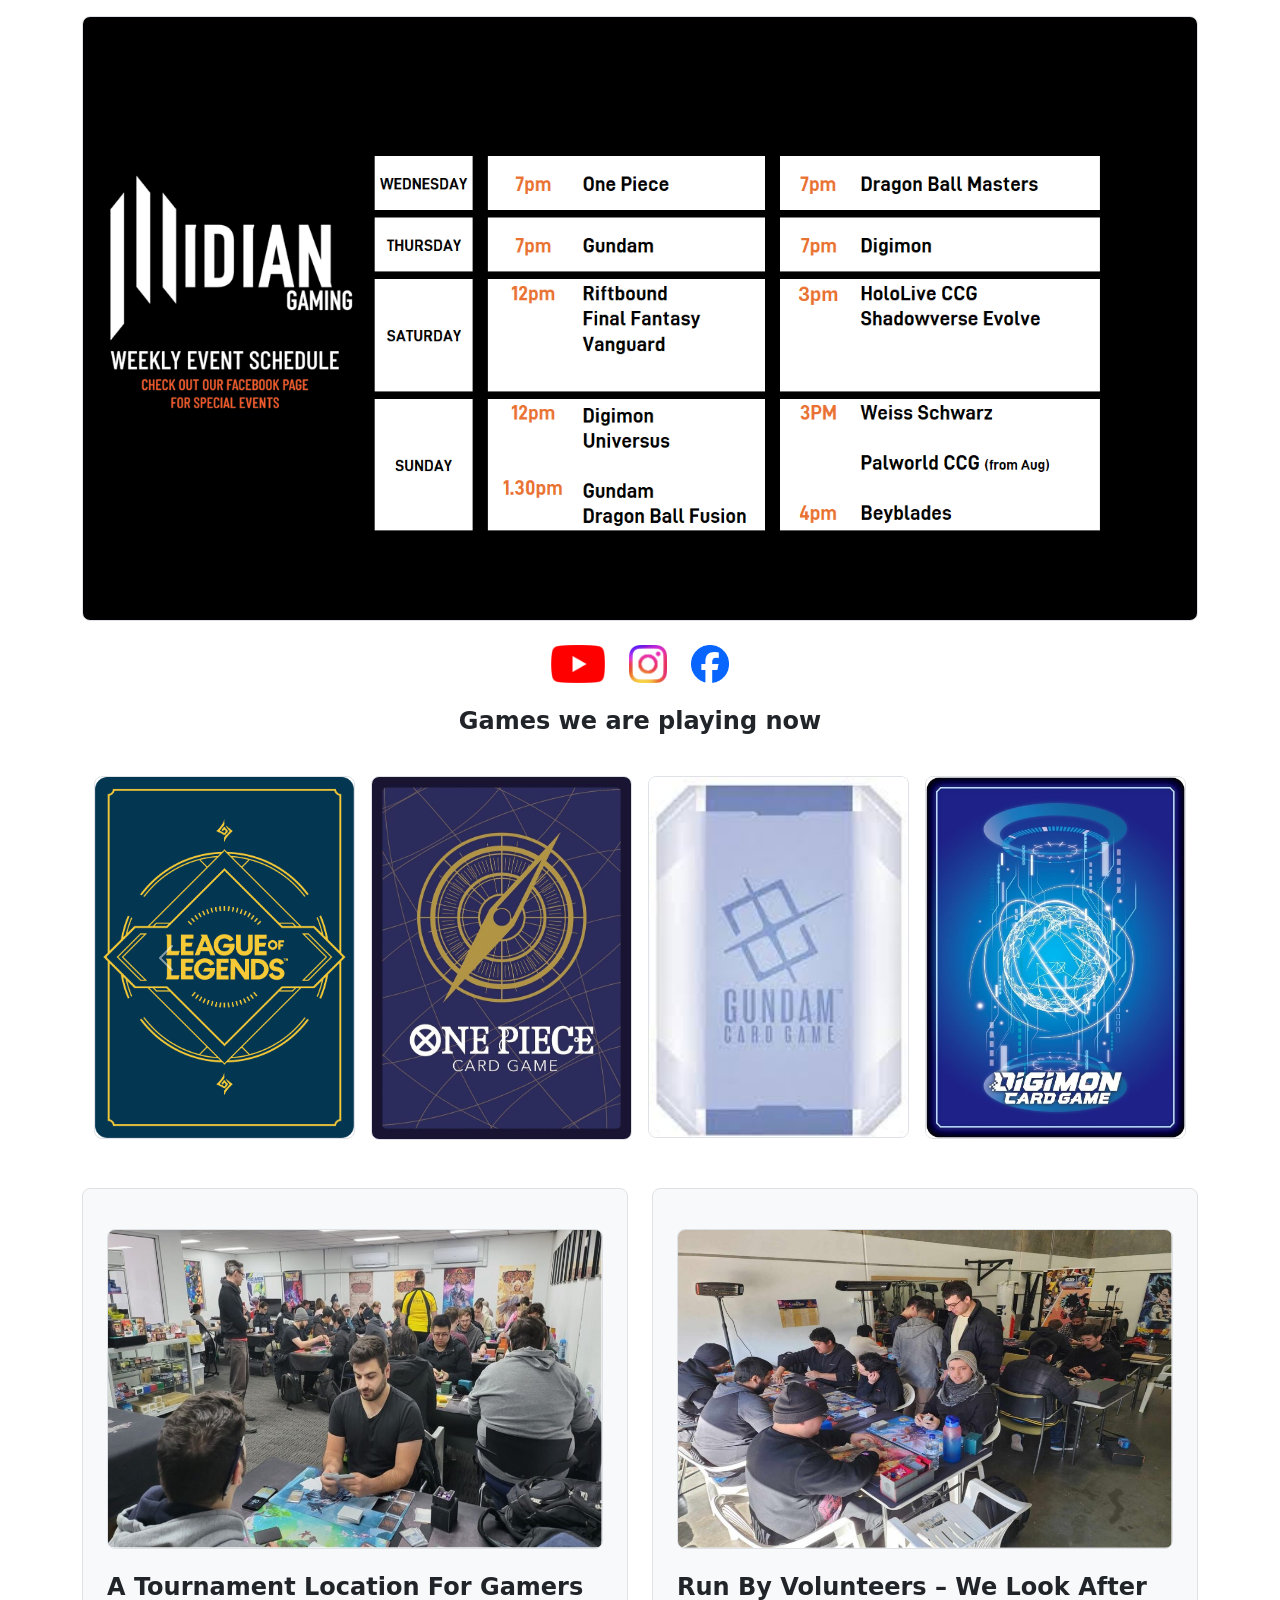
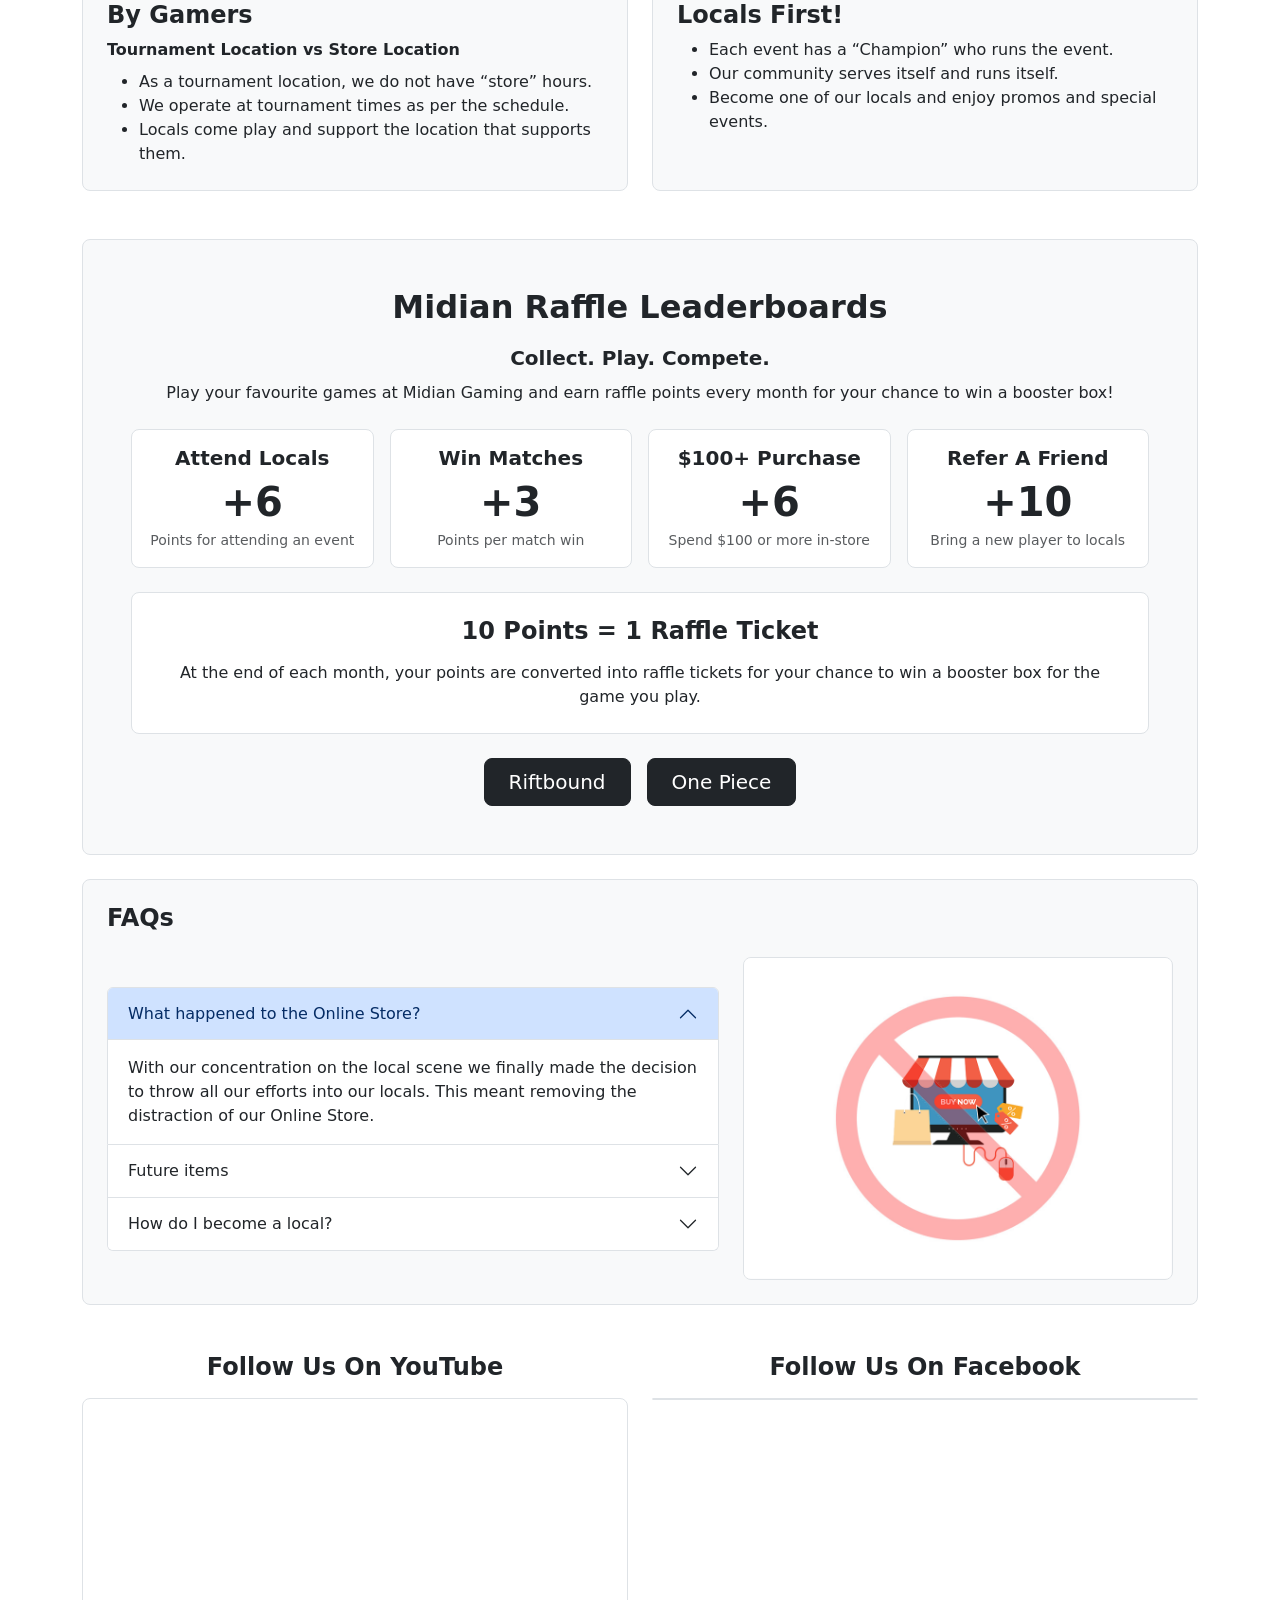
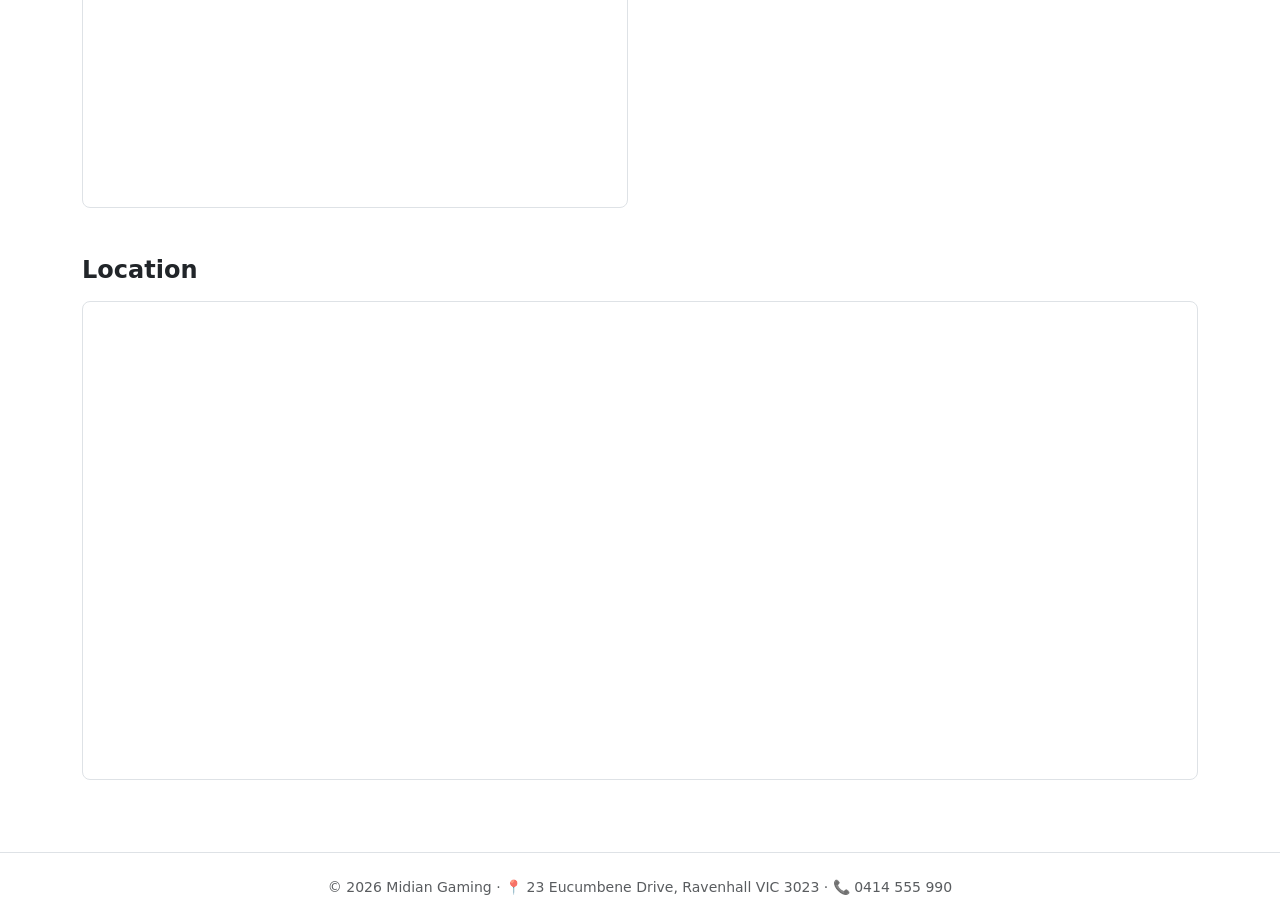
==== index.html @ 5a14d1e4 "Update index.html" ====
<!DOCTYPE html>
<html lang="en" data-bs-theme="light">

<head>
    <meta charset="UTF-8" />
    <meta name="viewport" content="width=device-width, initial-scale=1" />

    <title>Midian Gaming</title>
    <!-- Favicon -->
    <link rel="icon" type="image/png" href="assets/favicon/favicon-32x32.png">
    <!-- Bootstrap 5 CSS (CDN) -->
    <link href="https://cdn.jsdelivr.net/npm/bootstrap@5.3.3/dist/css/bootstrap.min.css" rel="stylesheet">
    <!-- CSS -->
    <link href="css/styles.css" rel="stylesheet">

</head>

<body>
    <!-- Facebook -->
    <div id="fb-root"></div>

    <!-- Header -->
    <div class="container pt-0 pb-4">
        
        <!-- Timetable -->
        <div class="my-3 text-center" id="timetableContainer">
        <!-- JS will inject timetable -->
        </div>

        <!-- Social icons -->
        <div class="text-center my-4">
            <div class="ms-auto justify-content-center d-flex gap-4">

                <!-- YouTube -->
                <a href="https://www.youtube.com/c/midiangaming"
                target="_blank"
                class="text-decoration-none">
                <img src="assets/icons/youtube_social_icon_white.png" height="38" alt="YouTube">
                </a>

                <!-- Instagram -->
                <a href="https://www.instagram.com/midiangaming/?hl=en"
                target="_blank"
                class="text-decoration-none">
                <img src="assets/icons/Instagram_Glyph_Gradient.png" height="38" alt="Instagram">
                </a>

                <!-- Facebook -->
                <a href="https://www.facebook.com/midiangamingau"
                target="_blank"
                class="text-decoration-none">
                <img src="assets/icons/Facebook_Logo_Primary.png" height="38" alt="Facebook">
                </a>

            </div>        
        </div>    

        <!-- Carousel -->
        <h2 class="h4 fw-bold text-center mt-4 mb-3">Games we are playing now</h2>
        <br>

        <div id="carouselExample"
        class="carousel slide"
        data-bs-ride="carousel"
        data-bs-interval="2500">
            <div class="carousel-inner" id="carouselInner">
            <!-- JS will injected carousel -->
            </div>

            <button class="carousel-control-prev" type="button" data-bs-target="#carouselExample" data-bs-slide="prev">
                <span class="carousel-control-prev-icon"></span>
            </button>

            <button class="carousel-control-next" type="button" data-bs-target="#carouselExample" data-bs-slide="next">
                <span class="carousel-control-next-icon"></span>
            </button>
        </div>
        
        <!-- Info blocks -->
        <div class="row g-4 mt-4">
            
            <!-- Block 1 -->
            <div class="col-md-6">
                <div class="p-4 border rounded-3 bg-body-tertiary h-100">

                    <!-- Block 1 Img -->
                    <div class="text-center mt-3">
                        <img src="assets/images/block1.png" style="height: 320px; width:100%;" class="img-fluid rounded-3 border" alt="Block 1 image">
                    </div>

                    <br>

                    <h2 class="h4 fw-bold">A Tournament Location For Gamers By Gamers</h2>
                    <p class="mb-2 fw-semibold">Tournament Location vs Store Location</p>
                    <ul class="mb-0">
                        <li>As a tournament location, we do not have “store” hours.</li>
                        <li>We operate at tournament times as per the schedule.</li>
                        <li>Locals come play and support the location that supports them.</li>
                    </ul>
                </div>
            </div>

            <!-- Block 2 -->
            <div class="col-md-6">
                <div class="p-4 border rounded-3 bg-body-tertiary h-100">

                    <!-- Block 2 Img -->
                    <div class="text-center mt-3">
                        <img src="assets/images/block2.png" style="height: 320px; width:100%" class="img-fluid rounded-3 border" alt="Block 2 image">
                    </div>

                    <br>

                    <h2 class="h4 fw-bold">Run By Volunteers – We Look After Locals First!</h2>
                    <ul class="mb-0">
                        <li>Each event has a “Champion” who runs the event.</li>
                        <li>Our community serves itself and runs itself.</li>
                        <li>Become one of our locals and enjoy promos and special events.</li>
                    </ul>
                </div>
            </div>

        </div>

        <!-- Midian Raffle -->
        <div class="mt-5">
            <div class="p-5 border rounded-3 bg-body-tertiary text-center">
        
                <h2 class="h2 fw-bold mb-3">
                    Midian Raffle Leaderboards
                </h2>
        
                <p class="lead fw-semibold mb-2">
                    Collect. Play. Compete.
                </p>
        
                <p class="mb-4">
                    Play your favourite games at Midian Gaming and earn raffle points every month for your chance to win a booster box!
                </p>
        
                <!-- Points Info -->
                <div class="row g-3 justify-content-center mb-4">
        
                    <div class="col-md-3">
                        <div class="border rounded-3 p-3 h-100 bg-white">
                            <h3 class="h5 fw-bold">Attend Locals</h3>
                            <p class="display-6 fw-bold mb-1">+6</p>
                            <p class="mb-0 small text-muted">
                                Points for attending an event
                            </p>
                        </div>
                    </div>
        
                    <div class="col-md-3">
                        <div class="border rounded-3 p-3 h-100 bg-white">
                            <h3 class="h5 fw-bold">Win Matches</h3>
                            <p class="display-6 fw-bold mb-1">+3</p>
                            <p class="mb-0 small text-muted">
                                Points per match win
                            </p>
                        </div>
                    </div>
        
                    <div class="col-md-3">
                        <div class="border rounded-3 p-3 h-100 bg-white">
                            <h3 class="h5 fw-bold">$100+ Purchase</h3>
                            <p class="display-6 fw-bold mb-1">+6</p>
                            <p class="mb-0 small text-muted">
                                Spend $100 or more in-store
                            </p>
                        </div>
                    </div>
        
                    <div class="col-md-3">
                        <div class="border rounded-3 p-3 h-100 bg-white">
                            <h3 class="h5 fw-bold">Refer A Friend</h3>
                            <p class="display-6 fw-bold mb-1">+10</p>
                            <p class="mb-0 small text-muted">
                                Bring a new player to locals
                            </p>
                        </div>
                    </div>
        
                </div>
        
                <!-- Ticket Info -->
                <div class="border rounded-3 p-4 bg-white mb-4">
                    <h3 class="h4 fw-bold mb-3">
                        10 Points = 1 Raffle Ticket
                    </h3>
        
                    <p class="mb-0">
                        At the end of each month, your points are converted into raffle tickets for your chance to win a booster box for the game you play.
                    </p>
                </div>
        
                <!-- Leaderboard Buttons -->
                <div class="d-flex flex-wrap justify-content-center gap-3">
        
                    <a href="riftbound_leaderboard.html"
                       class="btn btn-dark btn-lg px-4">
                        Riftbound
                    </a>
        
                    <a href="OP_leaderboard.html"
                       class="btn btn-dark btn-lg px-4">
                        One Piece
                    </a>
        
                    <!-- Future games -->
                    <!--
                    <a href="pokemon_leaderboard.html"
                       class="btn btn-success btn-lg px-4">
                        Pokémon
                    </a>
                    -->
        
                </div>
        
            </div>
        </div>

        <!-- FAQs -->
        <div class="mt-4">
        <div class="p-4 border rounded-3 bg-body-tertiary">

            <!-- Title at top left -->
            <h2 class="h4 fw-bold mb-4">FAQs</h2>

            <div class="row g-4 align-items-center">
                
                <!-- Accordion -->
                <div class="col-lg-7">

                    <div class="accordion" id="faqAccordion">
                
                        <!-- FAQ1 -->
                        <div class="accordion-item">
                            <h2 class="accordion-header">
                            <button class="accordion-button" type="button" data-bs-toggle="collapse" data-bs-target="#faq1">
                                What happened to the Online Store?
                            </button>
                            </h2>
                            <div id="faq1" class="accordion-collapse collapse show" data-bs-parent="#faqAccordion">
                            <div class="accordion-body">
                                With our concentration on the local scene we finally made the decision to throw all our efforts into our locals.
                                This meant removing the distraction of our Online Store.
                            </div>
                            </div>
                        </div>

                        <!-- FAQ2 -->
                        <div class="accordion-item">
                            <h2 class="accordion-header">
                            <button class="accordion-button collapsed" type="button" data-bs-toggle="collapse" data-bs-target="#faq2">
                                Future items 
                            </button>
                            </h2>
                            <div id="faq2" class="accordion-collapse collapse" data-bs-parent="#faqAccordion">
                            <div class="accordion-body">
                                Future items will be sold within the store, and Online through Facebook Groups,
                                Facebook Marketplace and Ebay

                            </div>
                            </div>
                        </div>

                        <!-- FAQ3 -->
                        <div class="accordion-item">
                            <h2 class="accordion-header">
                            <button class="accordion-button collapsed" type="button" data-bs-toggle="collapse" data-bs-target="#faq3">
                                How do I become a local?
                            </button>
                            </h2>
                            <div id="faq3" class="accordion-collapse collapse" data-bs-parent="#faqAccordion">
                            <div class="accordion-body">
                                Come along to events and get involved.
                            </div>
                            </div>
                        </div>

                    </div>
                </div>

                <!-- Faq Img -->
                <div class="col-lg-5 d-flex justify-content-center align-items-center">
                    <div class="faq-image-box border rounded-3 overflow-hidden">
                    <img src="assets/images/faqs.png" alt="FAQ image" class="w-100 h-100 faq-image-fill">
                    </div>
                </div>

            </div>
        </div>
        </div>

        <!-- FB and Youtube Sextion -->
        <div class="row g-4 mt-4 align-items-start">

            <!-- YouTube Section -->
            <div class="col-lg-6">
                <h2 class="h4 fw-bold mb-3 text-center">Follow Us On YouTube</h2>

                <div class="ratio ratio-4x3 border rounded-3 overflow-hidden">
                    <iframe
                        src="https://www.youtube.com/embed/videoseries?list=UUOp4m4sfvgp7y6rNEp_YEUg"
                        title="Midian Gaming Latest Video"
                        allow="accelerometer; clipboard-write; encrypted-media; gyroscope; picture-in-picture; web-share"
                        allowfullscreen>
                    </iframe>
                </div>
            </div>

            <!-- Facebook Section -->
            <div class="col-lg-6">
                <h2 class="h4 fw-bold mb-3 text-center">Follow Us On Facebook</h2>

                <div class="border rounded-3 overflow-hidden d-flex justify-content-center">
                    <div class="fb-page"
                        data-href="https://www.facebook.com/midiangamingau"
                        data-tabs="timeline,events,photos"
                        data-width="500"
                        data-height="475"
                        data-adapt-container-width="true"
                        data-hide-cover="false"
                        data-show-facepile="true">
                    </div>
                </div>
            </div>
        </div>

        <!-- Location -->
        <div class="mt-5" id="location">
            <h2 class="h4 fw-bold mb-3">Location</h2>
            <div class="ratio ratio-21x9 border rounded-3 overflow-hidden">
                <iframe
                    src="https://www.google.com/maps/embed?pb=!1m18!1m12!1m3!1d3154.3087640889175!2d144.74184151212154!3d-37.75935777187246!2m3!1f0!2f0!3f0!3m2!1i1024!2i768!4f13.1!3m3!1m2!1s0x6ad68b61792b7e2b%3A0x26d96a068fb9f86c!2sMidian%20Gaming!5e0!3m2!1sen!2sau!4v1770806266636!5m2!1sen!2sau"
                    loading="lazy"
                    referrerpolicy="no-referrer-when-downgrade">
                </iframe>
            </div>
        </div>
    </div>
        

    <!-- Footer -->
    <footer class="mt-5 py-4 border-top text-center small text-muted">
    © <span id="year"></span> Midian Gaming ·
    📍 23 Eucumbene Drive, Ravenhall VIC 3023 ·
    📞 <a href="tel:0414555990" class="text-decoration-none text-muted">0414 555 990</a>
    </footer>

    <!-- Scripts -->
    <!-- Bootstrap JS bundle -->
    <script src="https://cdn.jsdelivr.net/npm/bootstrap@5.3.3/dist/js/bootstrap.bundle.min.js"></script>
    <!-- JS -->
    <script src="js/main.js"></script>
    <!-- Facebook -->
    <script async defer crossorigin="anonymous"
    src="https://connect.facebook.net/en_US/sdk.js#xfbml=1&version=v20.0">
    </script>

</body>
</html>
---- css/styles.css ----
.carouselCSS{
    height: 50vh;
    background:#000;
}
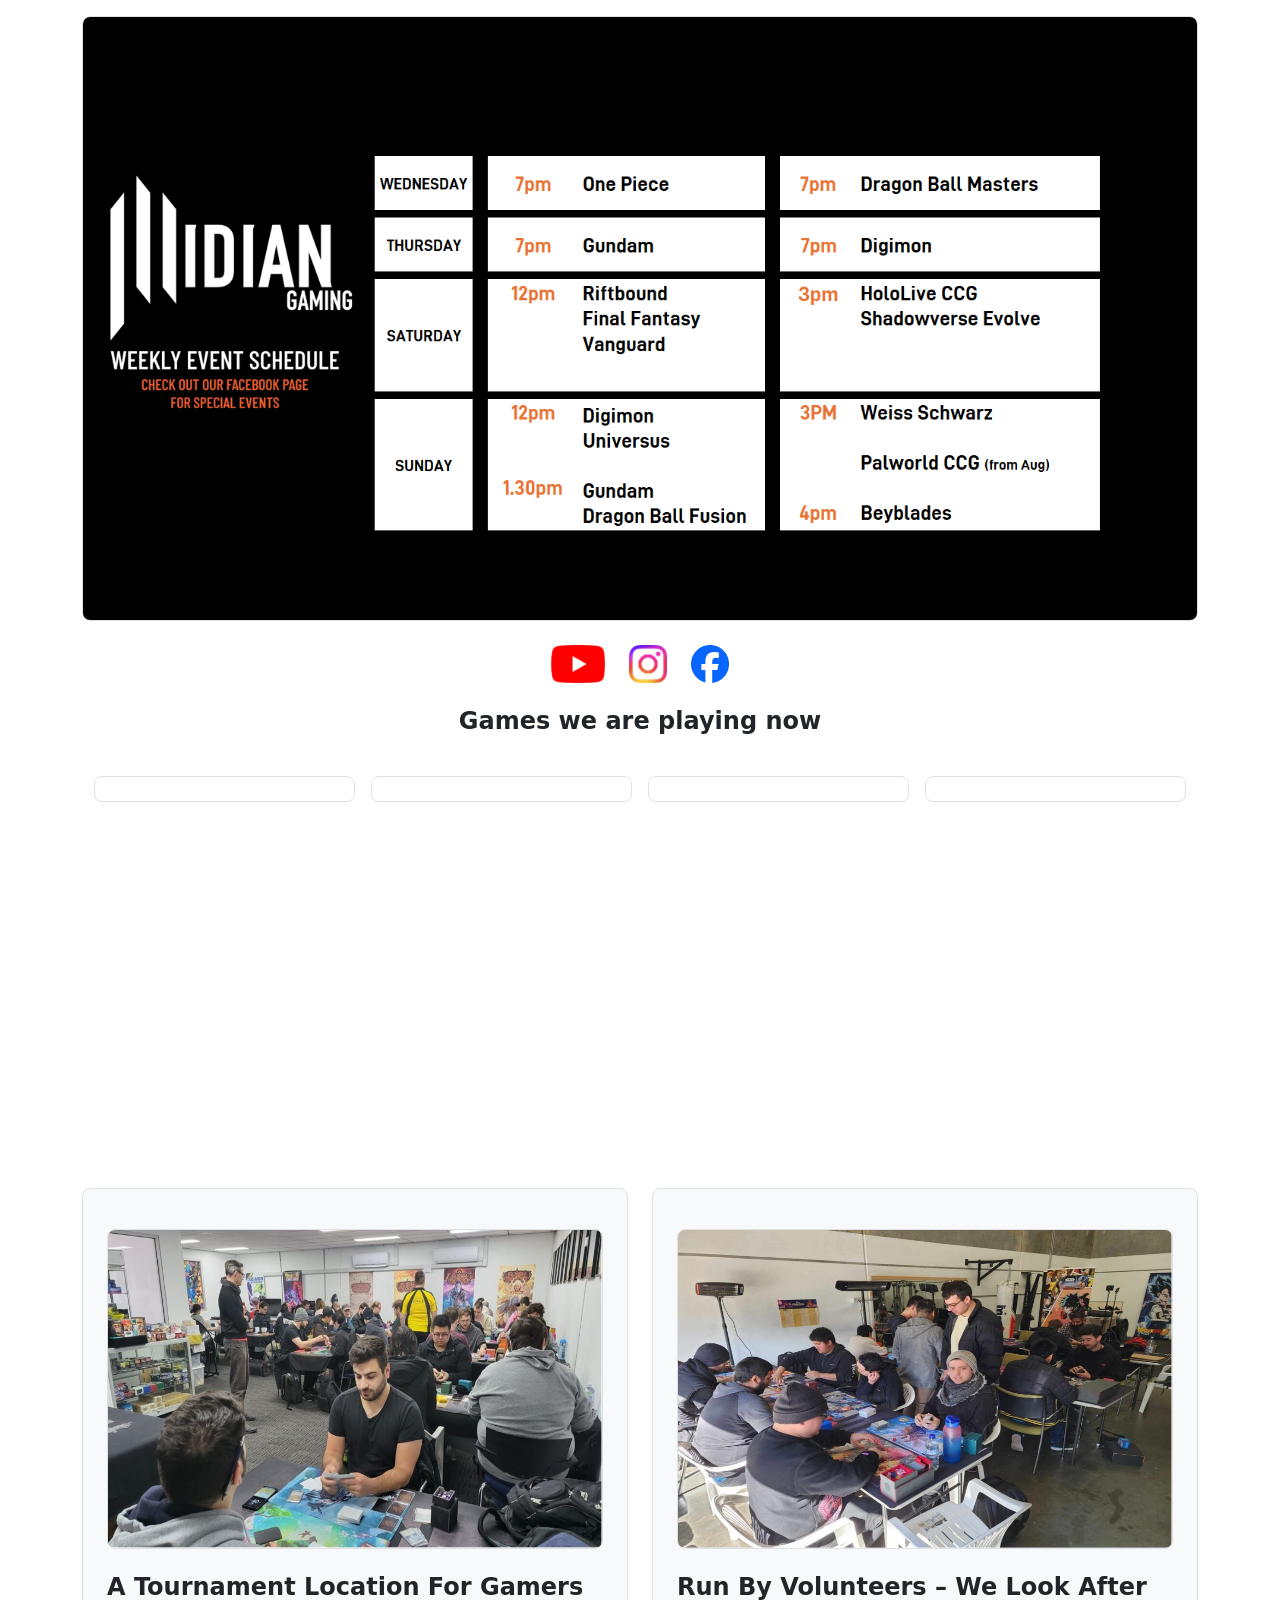
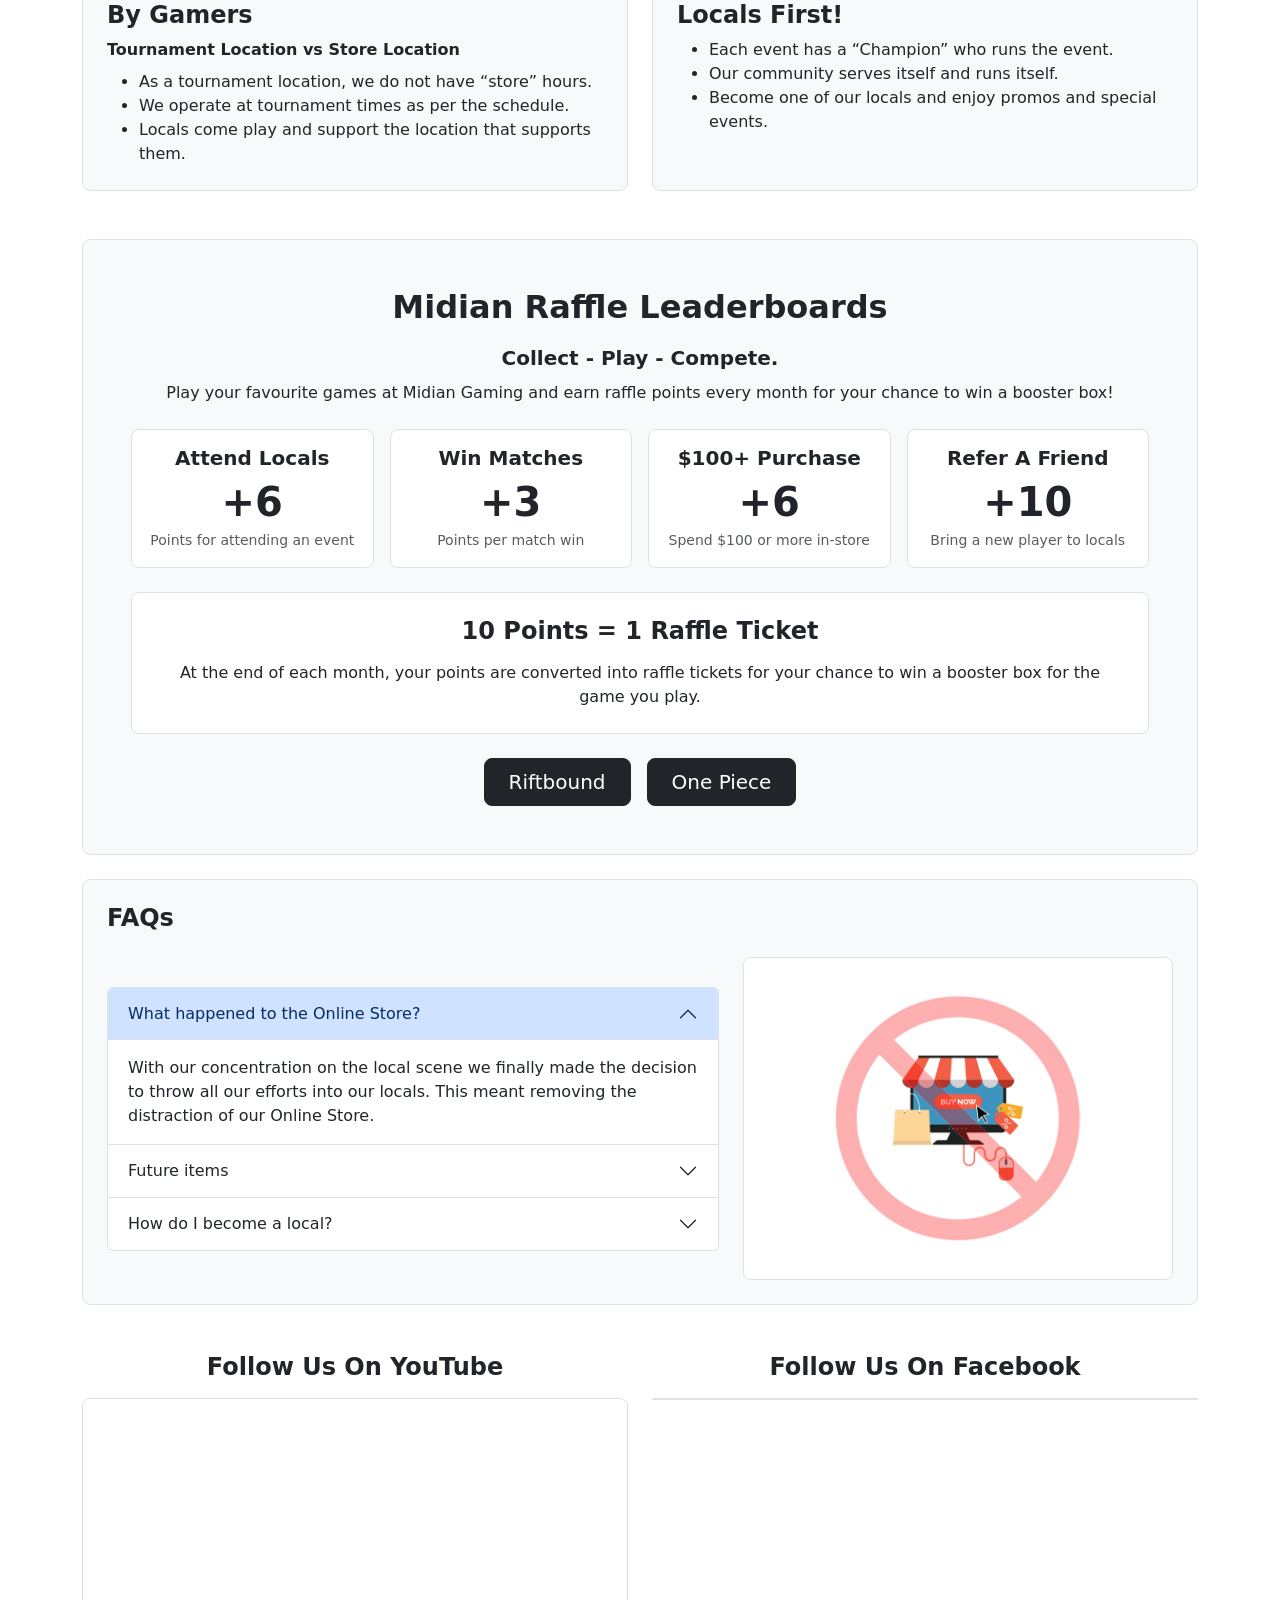
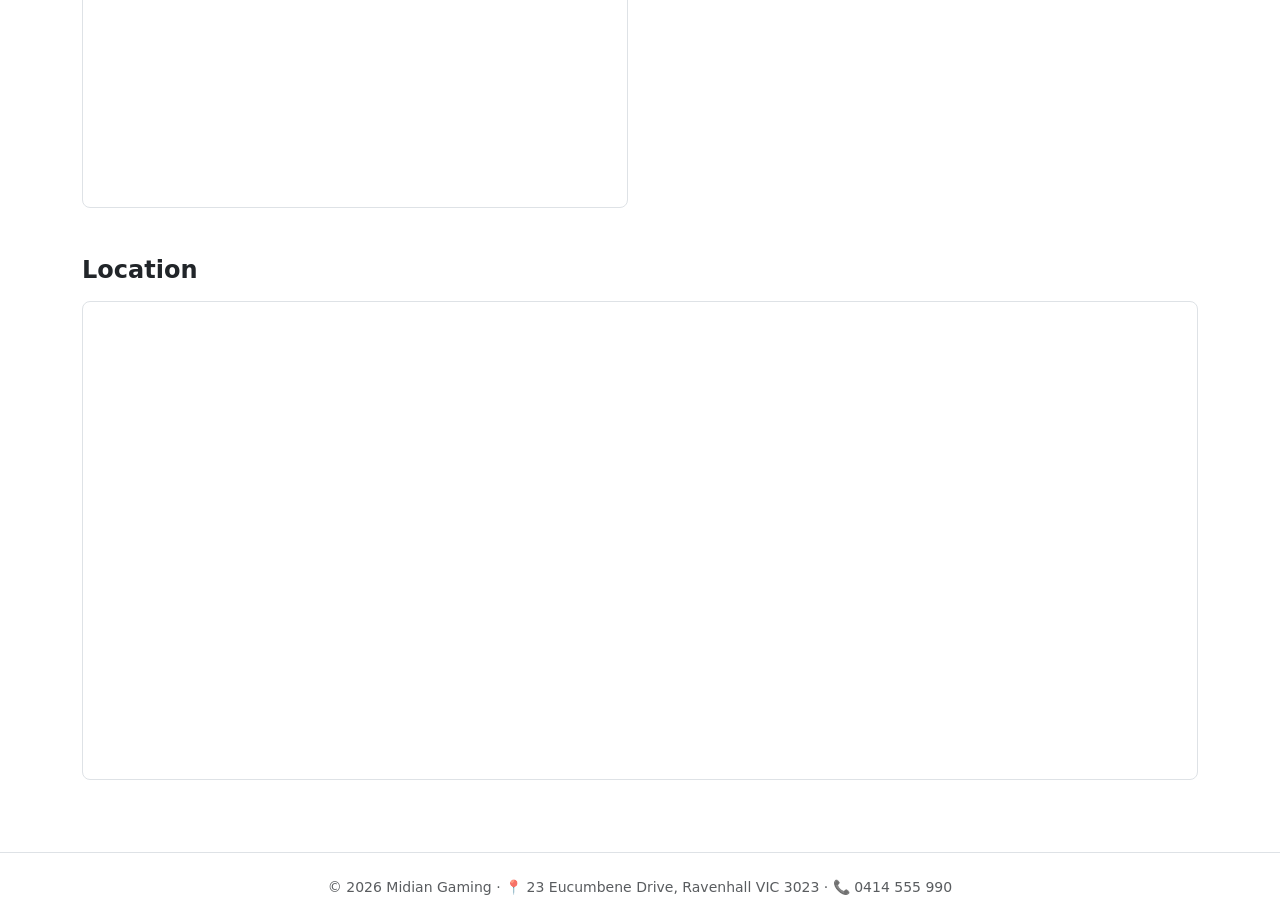
==== commit 6116977a: "Update index.html" ====
--- a/index.html
+++ b/index.html
@@ -131,7 +131,7 @@
                 </h2>
         
                 <p class="lead fw-semibold mb-2">
-                    Collect. Play. Compete.
+                    Collect - Play - Compete.
                 </p>
         
                 <p class="mb-4">
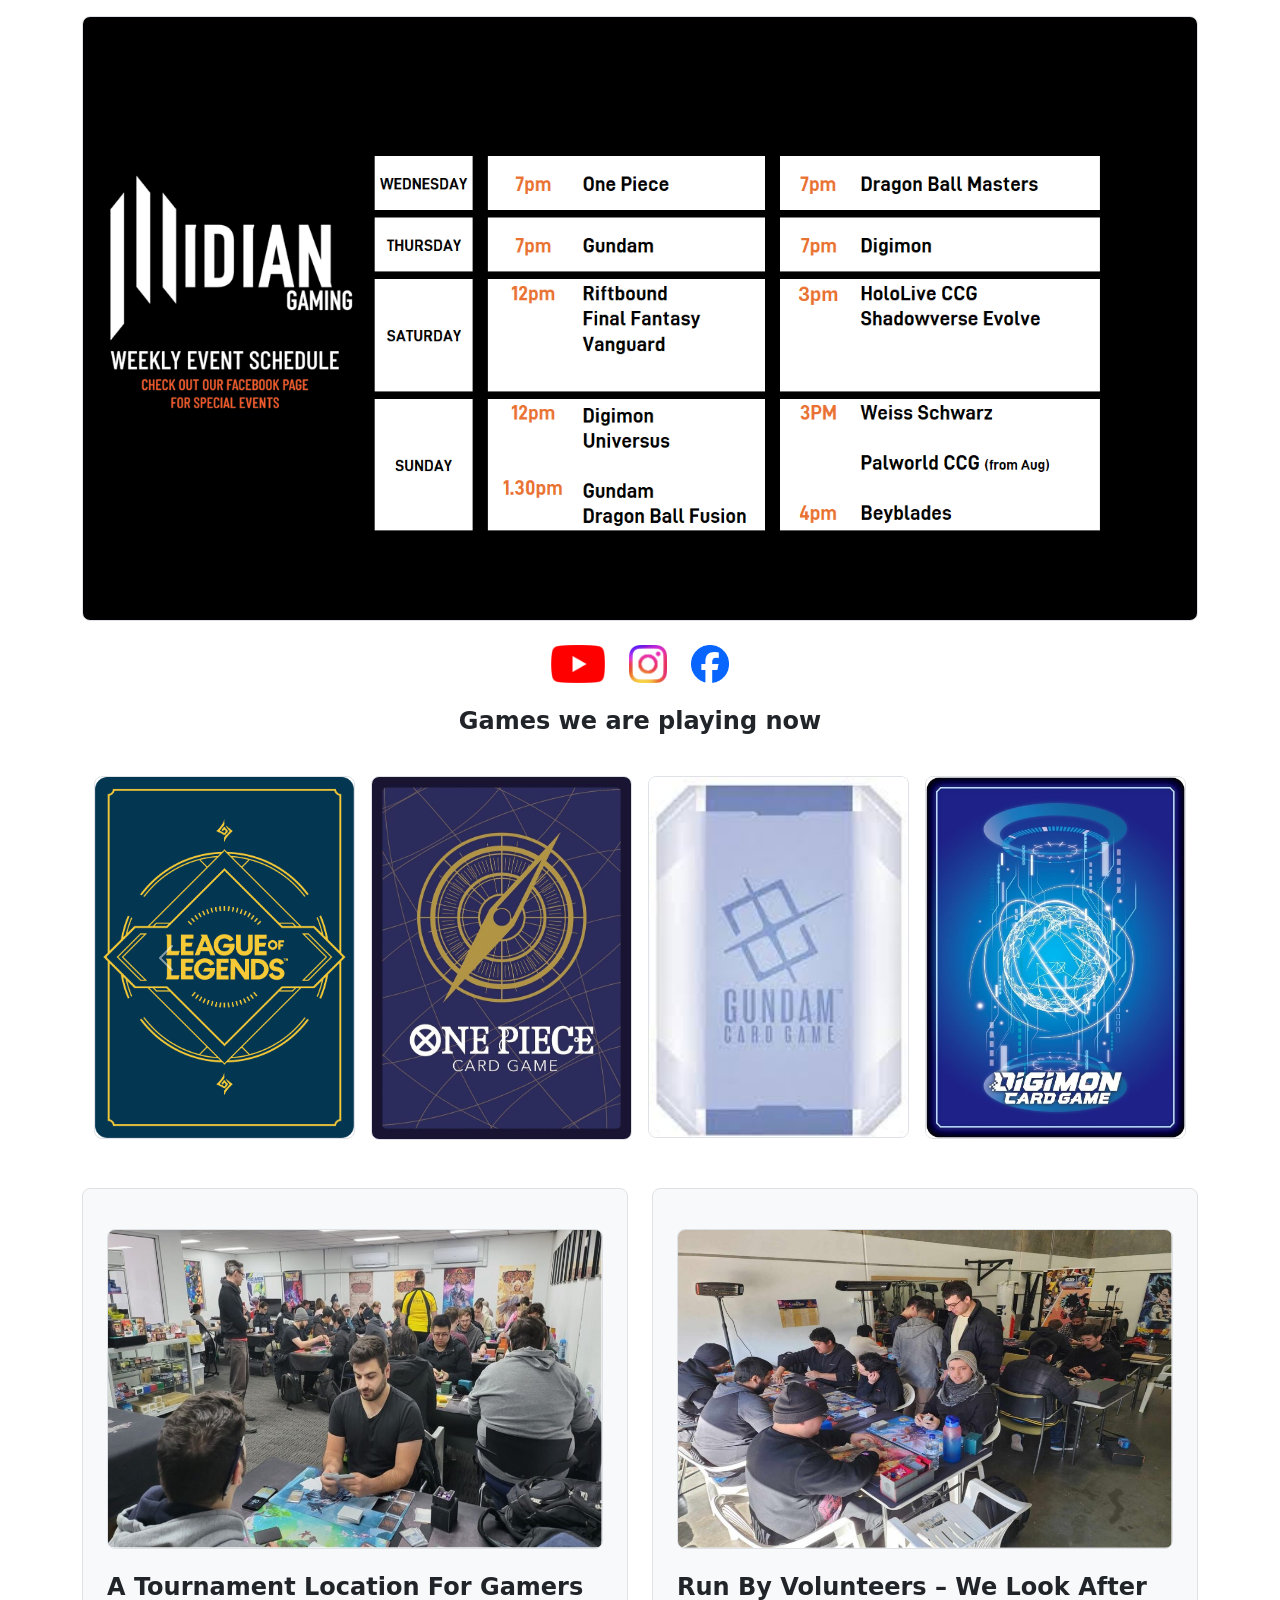
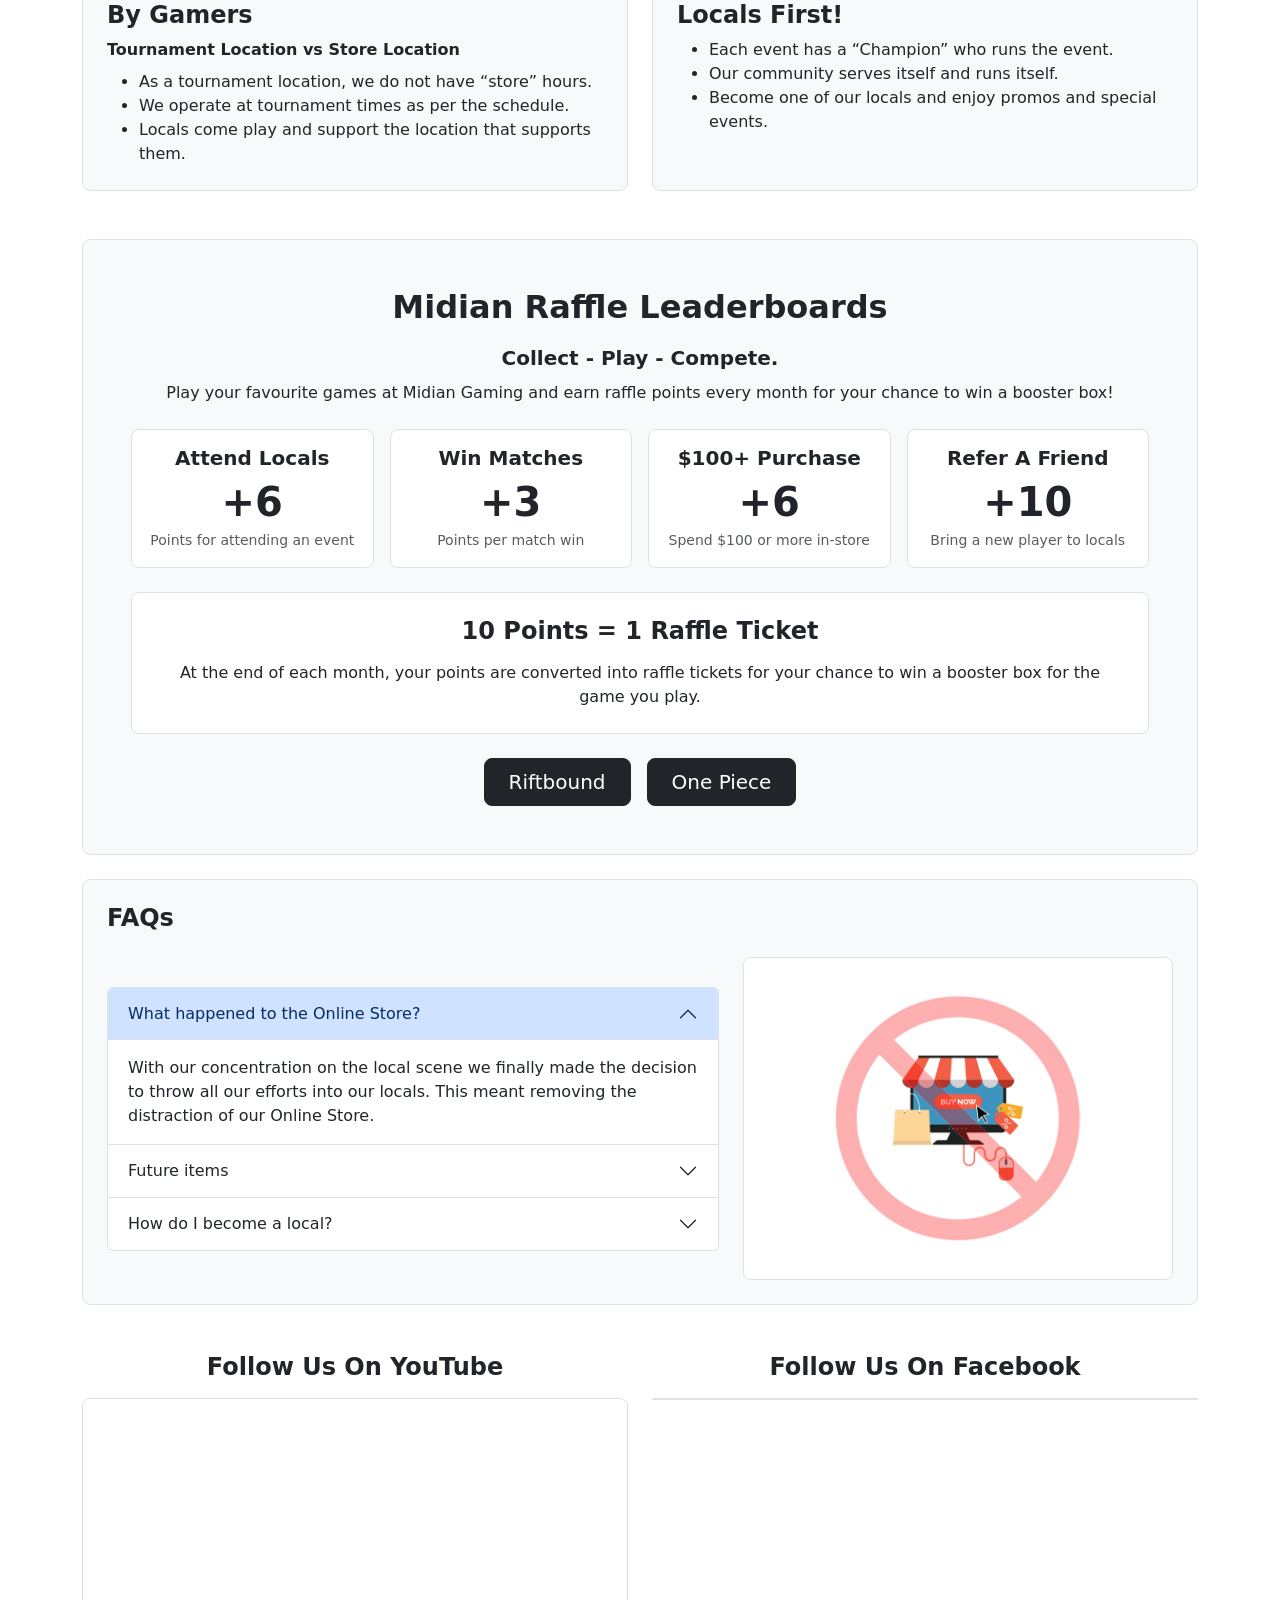
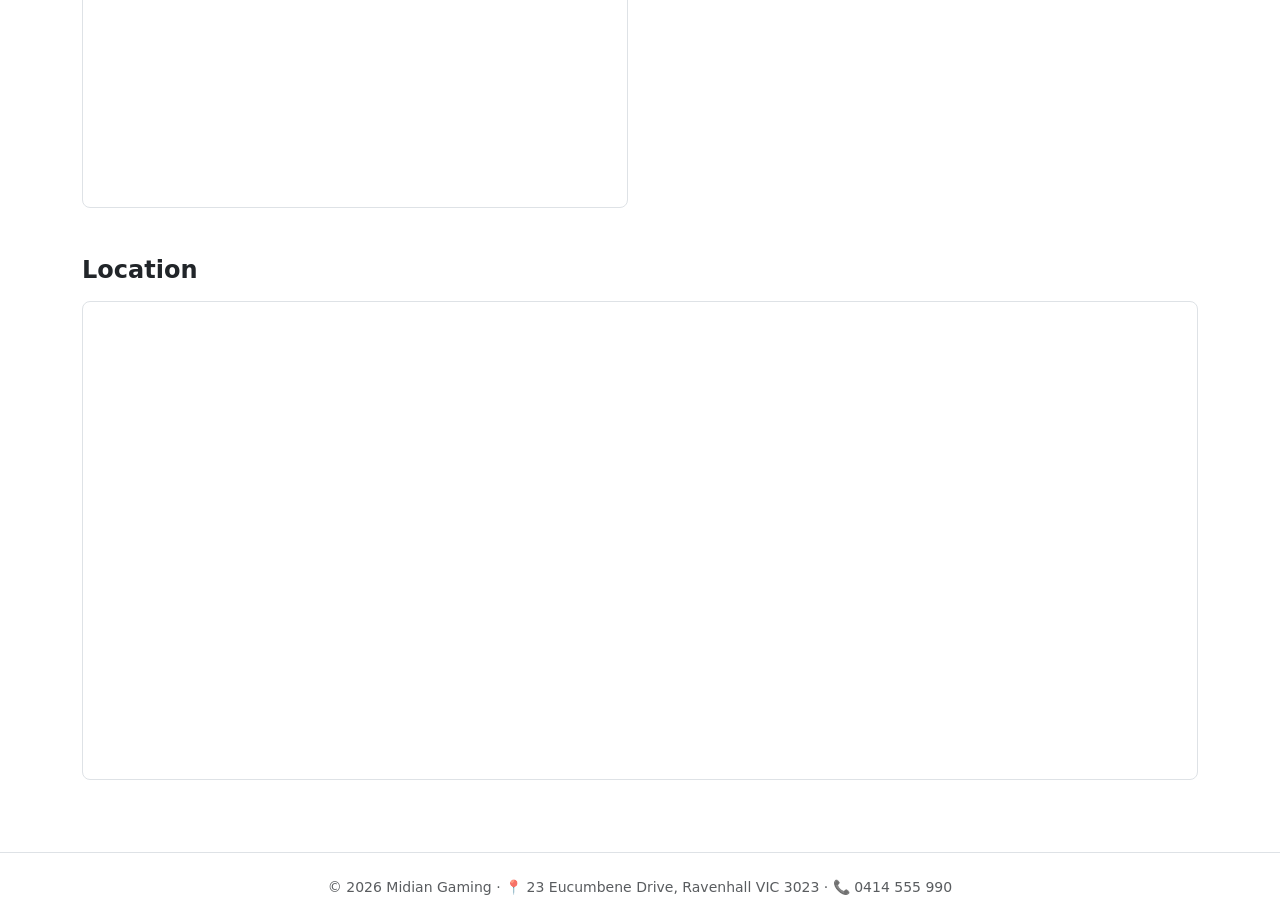
==== commit f909c636: "Update index.html" ====
--- a/index.html
+++ b/index.html
@@ -197,7 +197,7 @@
                 <!-- Leaderboard Buttons -->
                 <div class="d-flex flex-wrap justify-content-center gap-3">
         
-                    <a href="riftbound_leaderboard.html"
+                    <a href="Riftbound_leaderboard.html"
                        class="btn btn-dark btn-lg px-4">
                         Riftbound
                     </a>
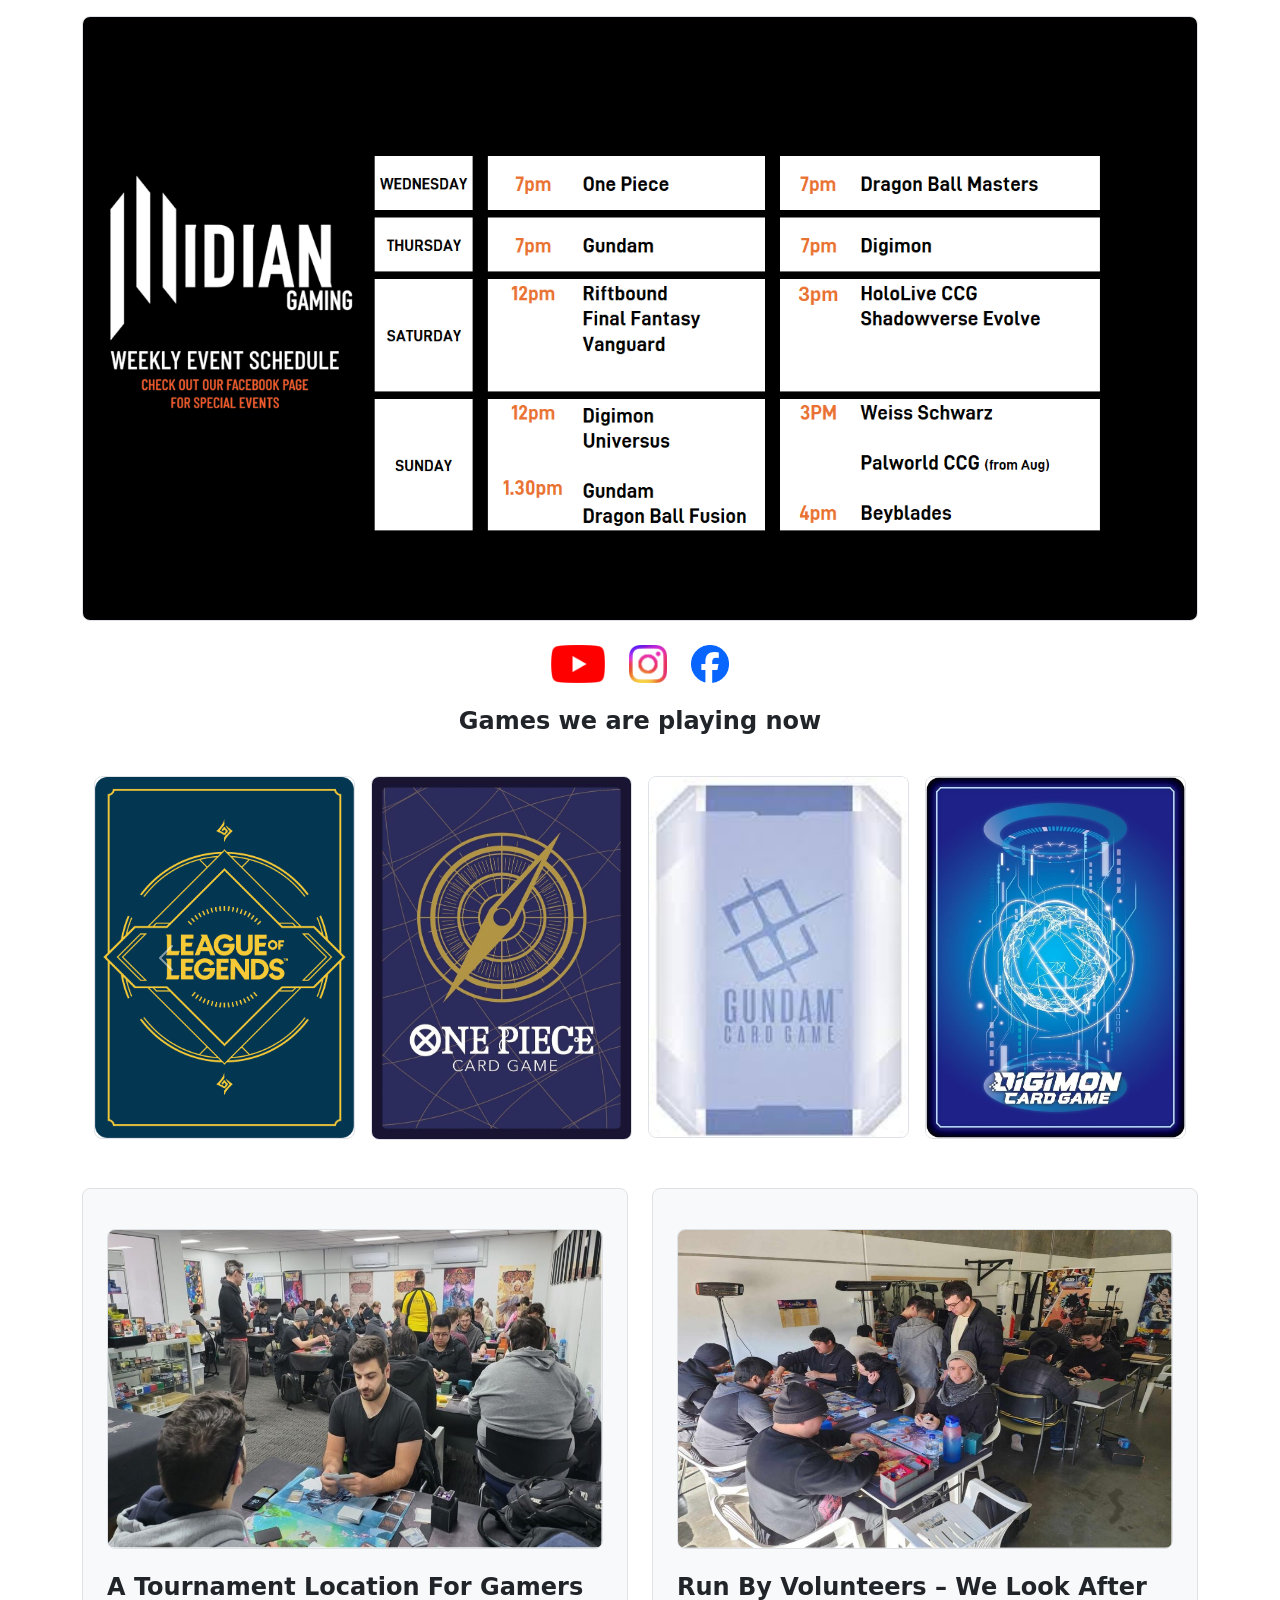
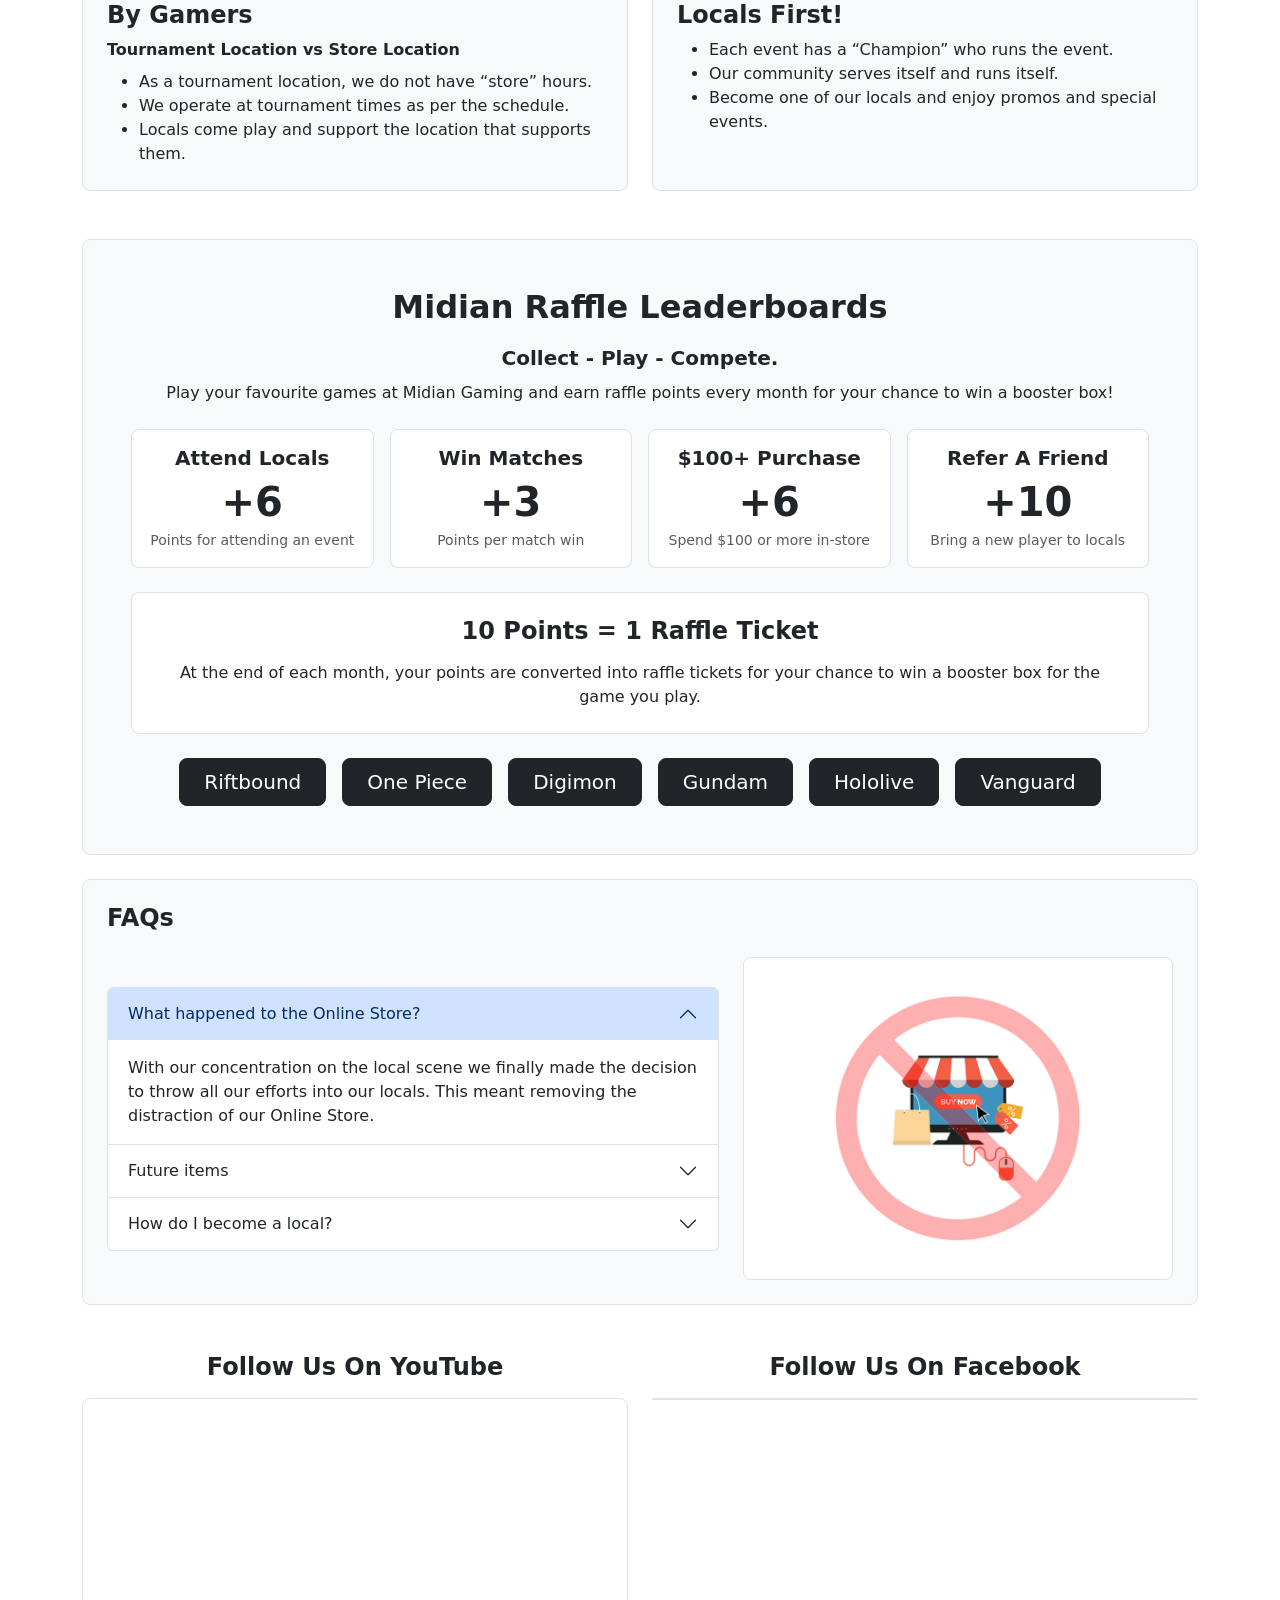
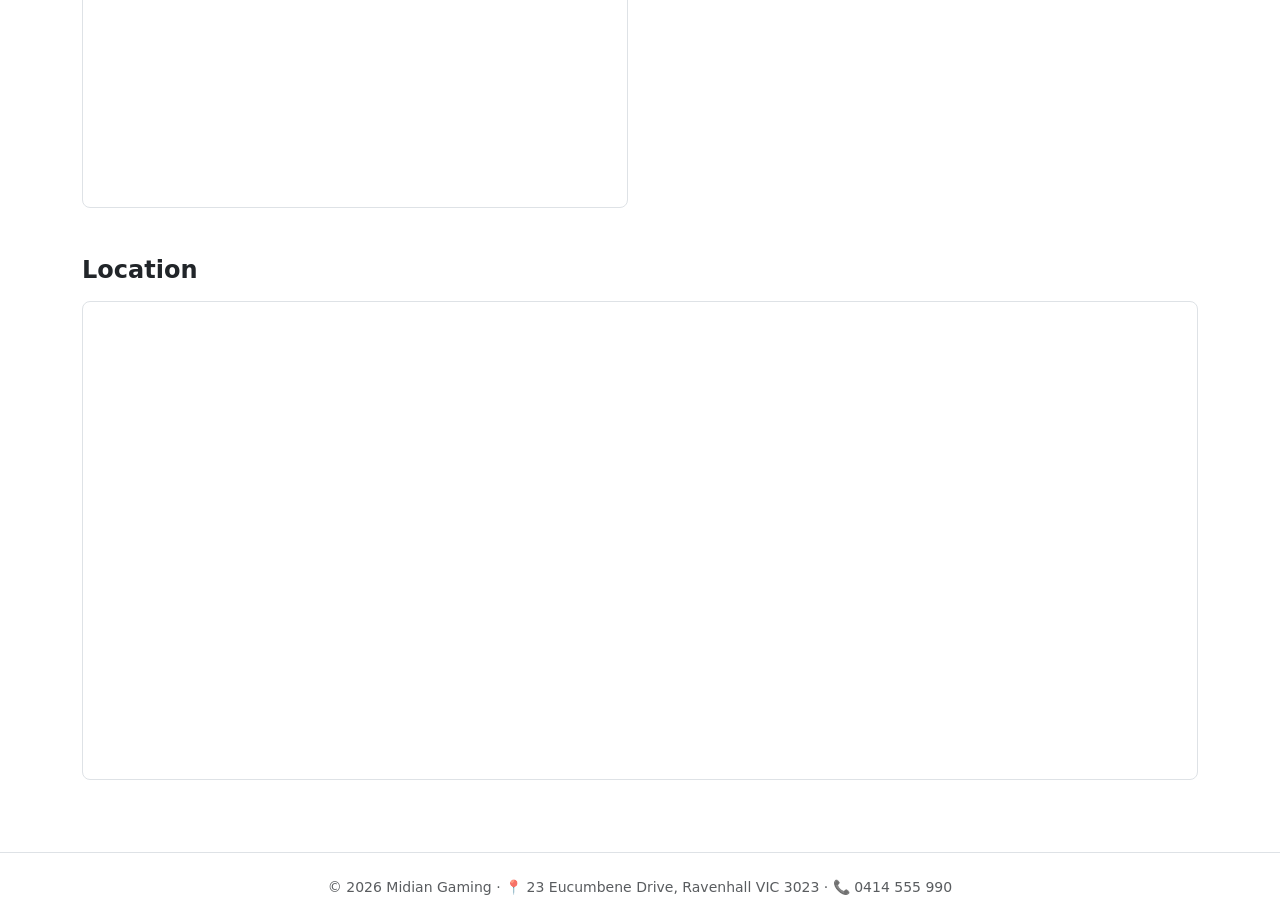
==== commit 65bd652c: "Update index.html" ====
--- a/index.html
+++ b/index.html
@@ -196,17 +196,37 @@
         
                 <!-- Leaderboard Buttons -->
                 <div class="d-flex flex-wrap justify-content-center gap-3">
-        
+                
                     <a href="Riftbound_leaderboard.html"
                        class="btn btn-dark btn-lg px-4">
                         Riftbound
                     </a>
-        
+                
                     <a href="OP_leaderboard.html"
                        class="btn btn-dark btn-lg px-4">
                         One Piece
                     </a>
-        
+                
+                    <a href="Digimon_leaderboard.html"
+                       class="btn btn-dark btn-lg px-4">
+                        Digimon
+                    </a>
+                
+                    <a href="Gundam_leaderboard.html"
+                       class="btn btn-dark btn-lg px-4">
+                        Gundam
+                    </a>
+                
+                    <a href="Hololive_leaderboard.html"
+                       class="btn btn-dark btn-lg px-4">
+                        Hololive
+                    </a>
+                
+                    <a href="Vanguard_leaderboard.html"
+                       class="btn btn-dark btn-lg px-4">
+                        Vanguard
+                    </a>
+                
                     <!-- Future games -->
                     <!--
                     <a href="pokemon_leaderboard.html"
@@ -214,7 +234,7 @@
                         Pokémon
                     </a>
                     -->
-        
+                
                 </div>
         
             </div>
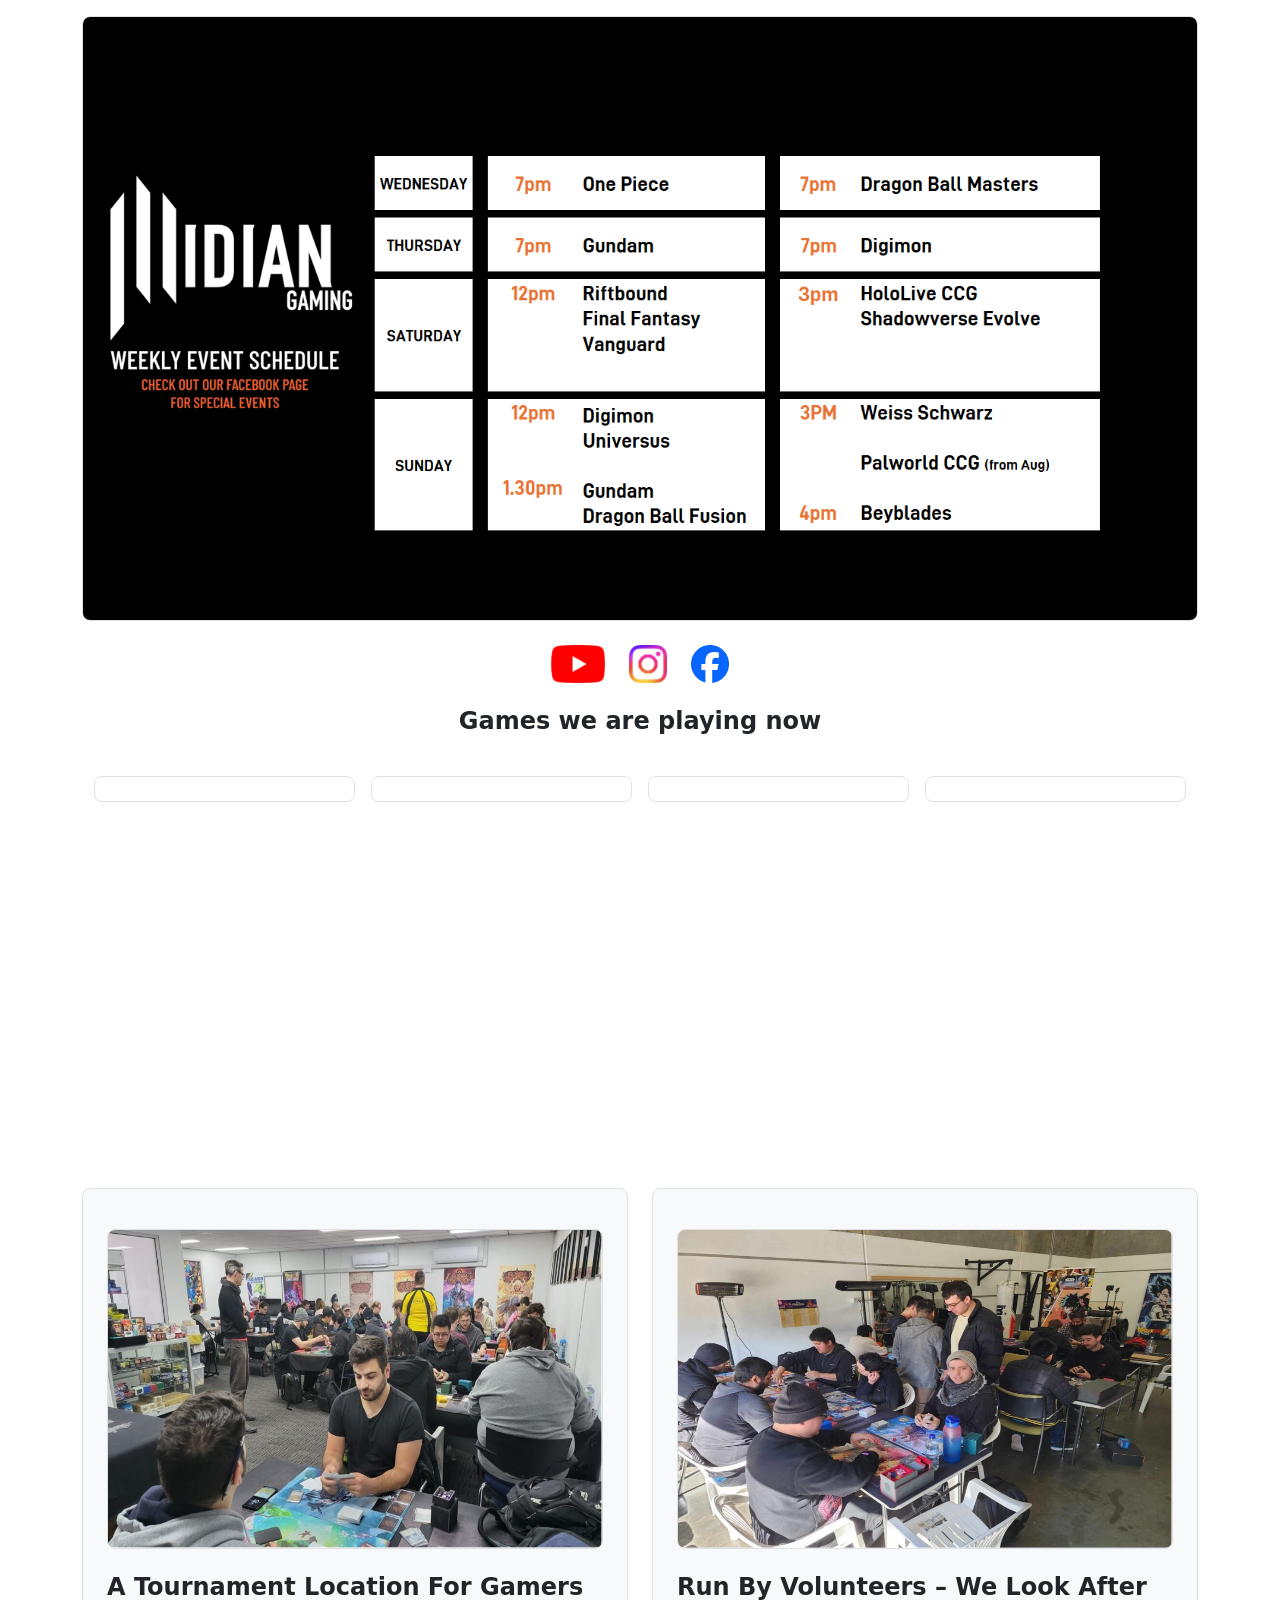
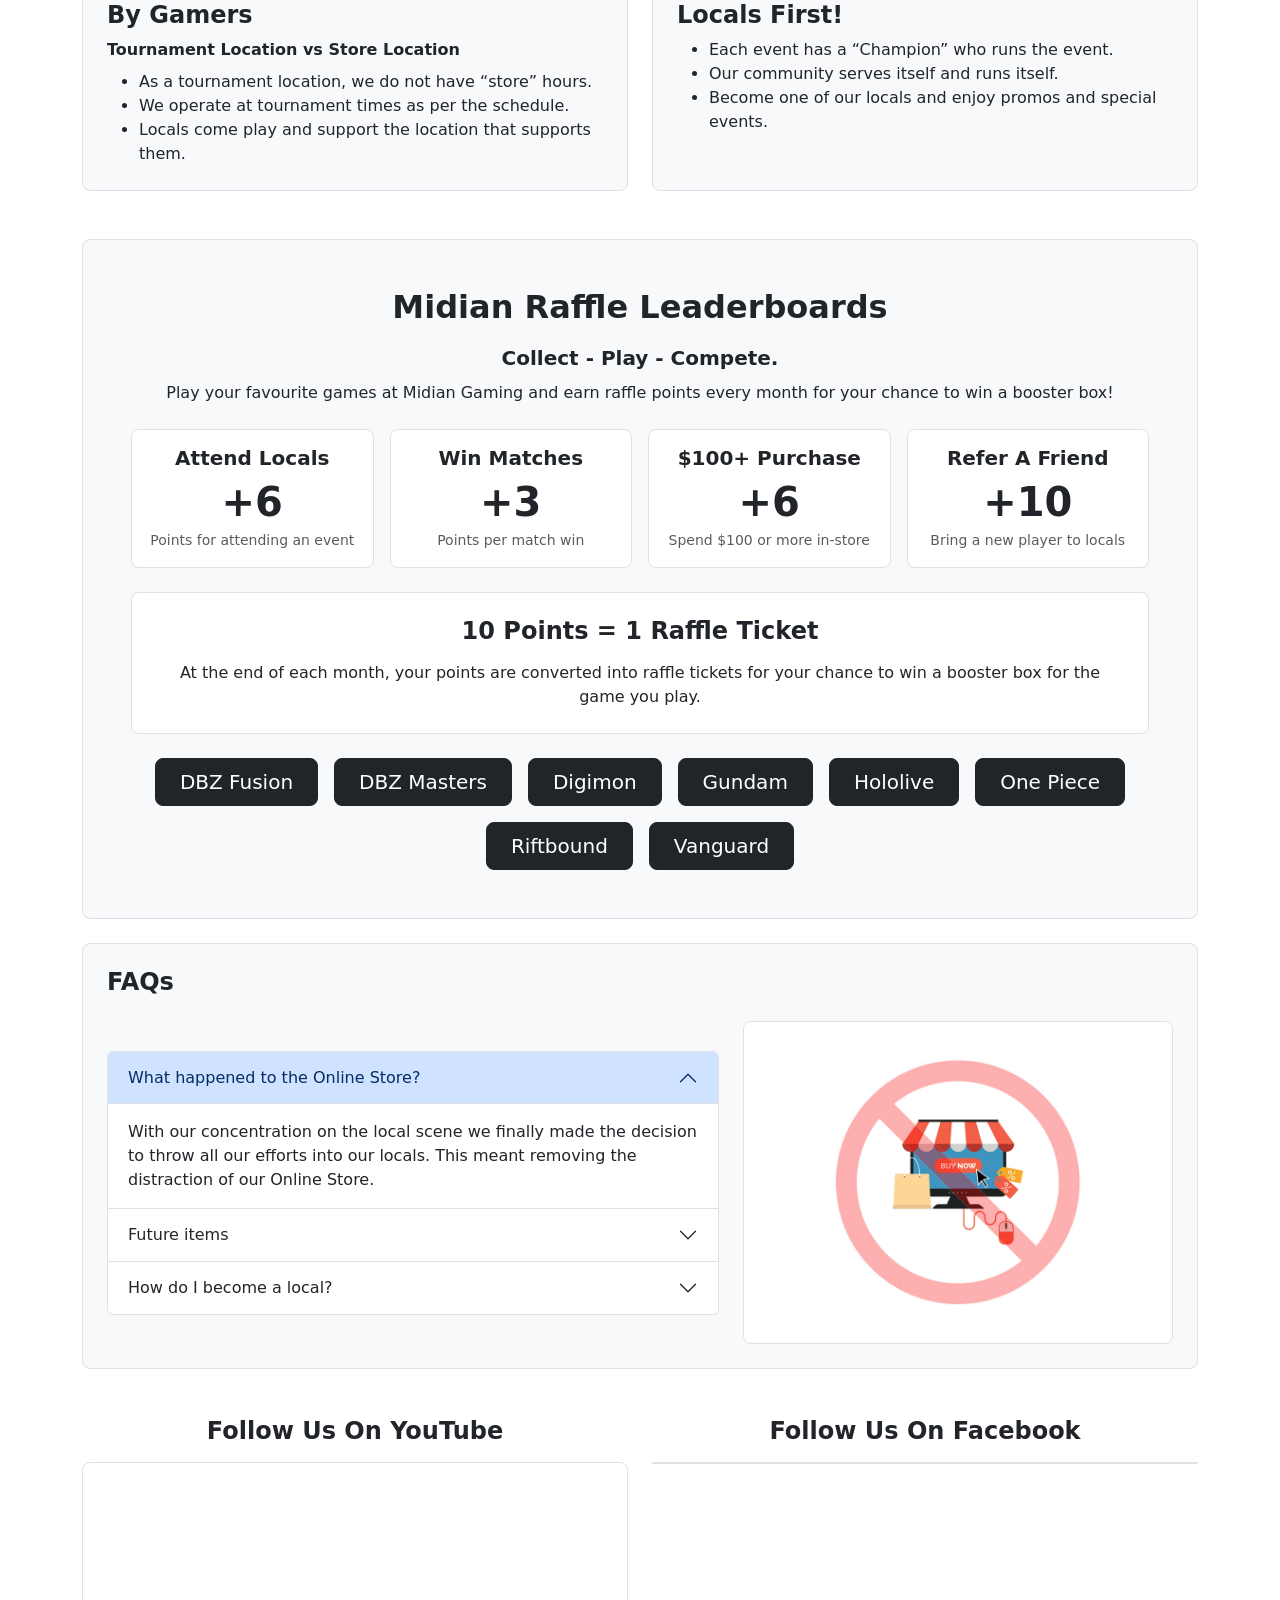
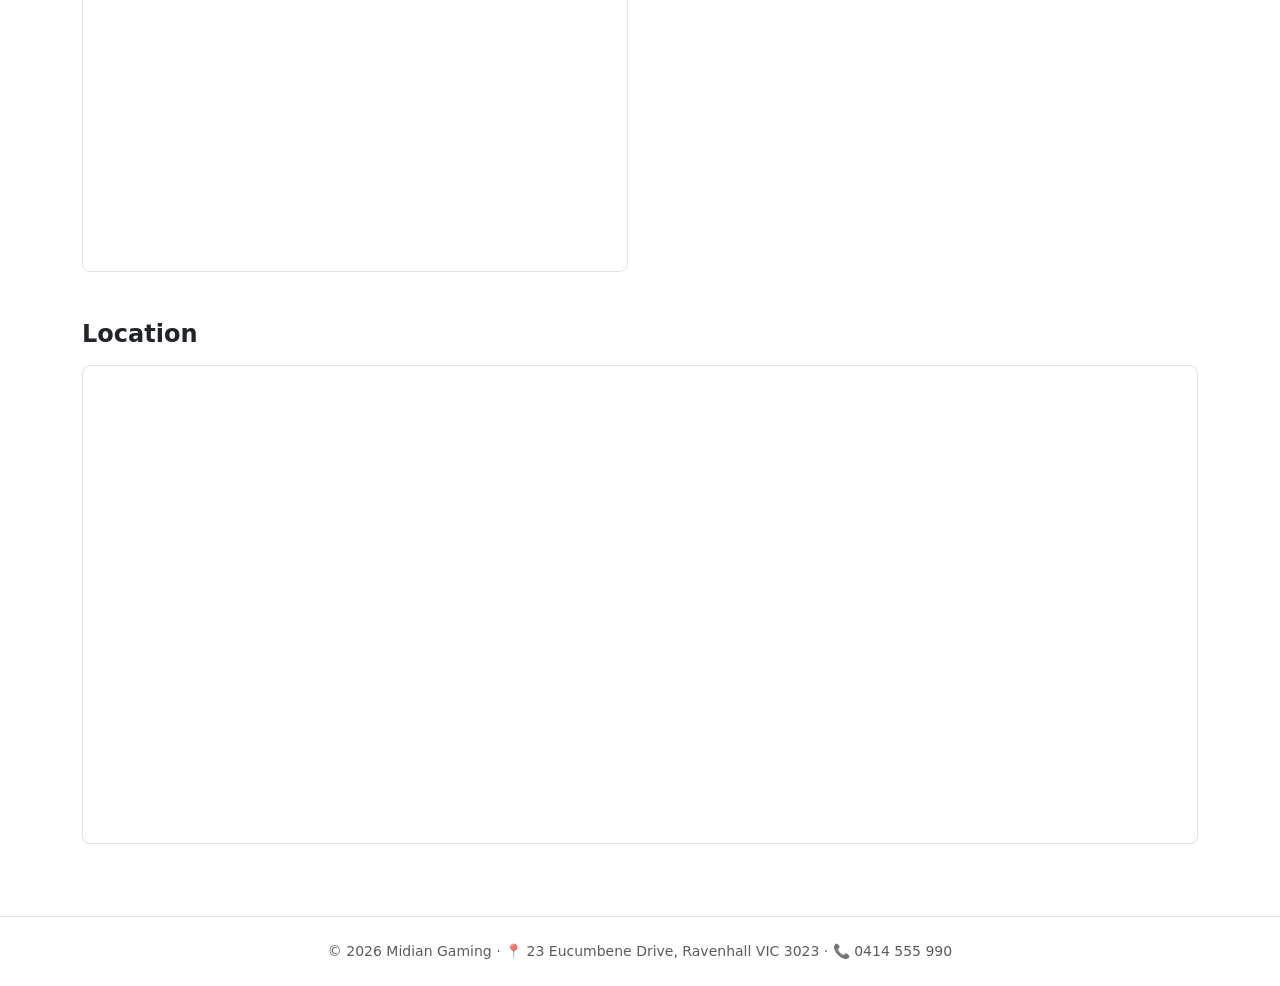
==== commit f807049c: "Update index.html" ====
--- a/index.html
+++ b/index.html
@@ -197,29 +197,39 @@
                 <!-- Leaderboard Buttons -->
                 <div class="d-flex flex-wrap justify-content-center gap-3">
                 
+                    <a href="DBZFusion_leaderboard.html"
+                       class="btn btn-dark btn-lg px-4">
+                        DBZ Fusion
+                    </a>
+                
+                    <a href="DBZMasters_leaderboard.html"
+                       class="btn btn-dark btn-lg px-4">
+                        DBZ Masters
+                    </a>
+                
+                    <a href="Digimon_leaderboard.html"
+                       class="btn btn-dark btn-lg px-4">
+                        Digimon
+                    </a>
+                
+                    <a href="Gundam_leaderboard.html"
+                       class="btn btn-dark btn-lg px-4">
+                        Gundam
+                    </a>
+                
+                    <a href="Hololive_leaderboard.html"
+                       class="btn btn-dark btn-lg px-4">
+                        Hololive
+                    </a>
+                
+                    <a href="OP_leaderboard.html"
+                       class="btn btn-dark btn-lg px-4">
+                        One Piece
+                    </a>
+                
                     <a href="Riftbound_leaderboard.html"
                        class="btn btn-dark btn-lg px-4">
                         Riftbound
-                    </a>
-                
-                    <a href="OP_leaderboard.html"
-                       class="btn btn-dark btn-lg px-4">
-                        One Piece
-                    </a>
-                
-                    <a href="Digimon_leaderboard.html"
-                       class="btn btn-dark btn-lg px-4">
-                        Digimon
-                    </a>
-                
-                    <a href="Gundam_leaderboard.html"
-                       class="btn btn-dark btn-lg px-4">
-                        Gundam
-                    </a>
-                
-                    <a href="Hololive_leaderboard.html"
-                       class="btn btn-dark btn-lg px-4">
-                        Hololive
                     </a>
                 
                     <a href="Vanguard_leaderboard.html"
--- a/css/styles.css
+++ b/css/styles.css
@@ -2,3 +2,7 @@
     height: 50vh;
     background:#000;
 }
+
+
+
+
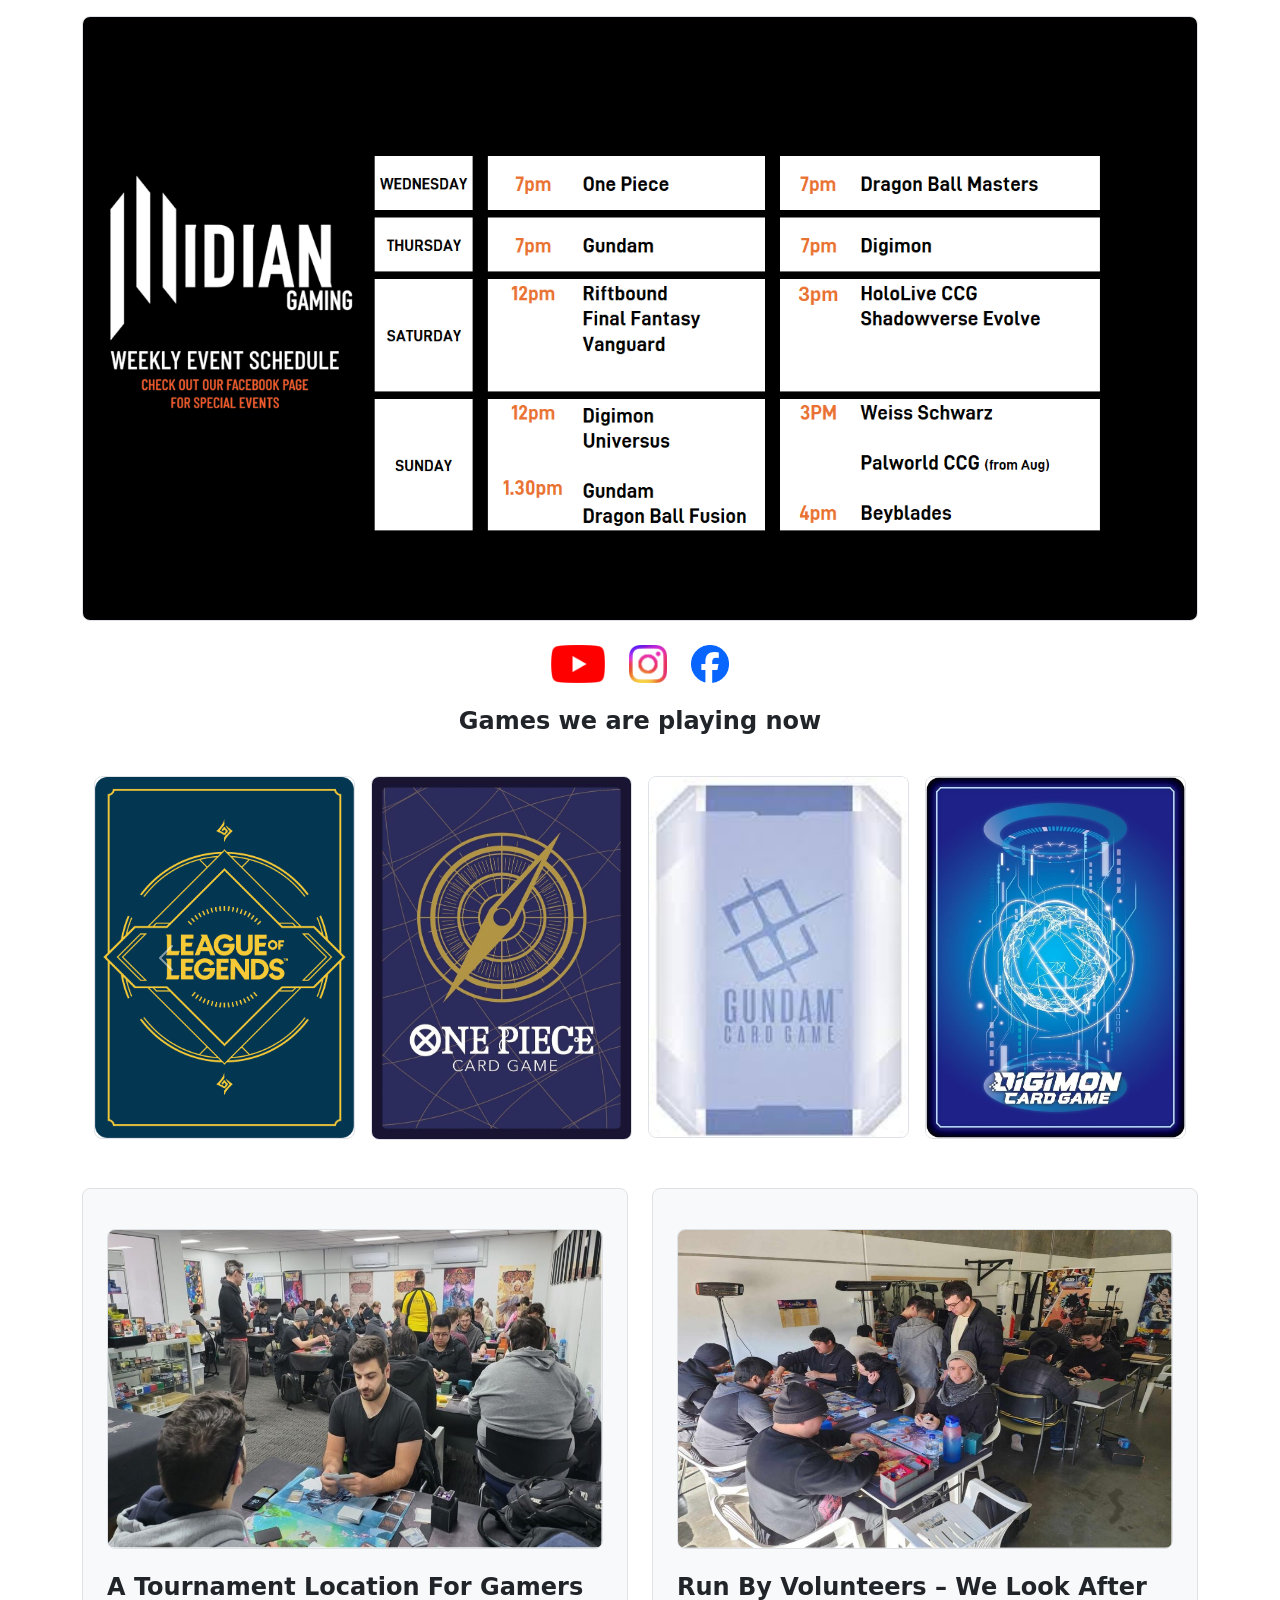
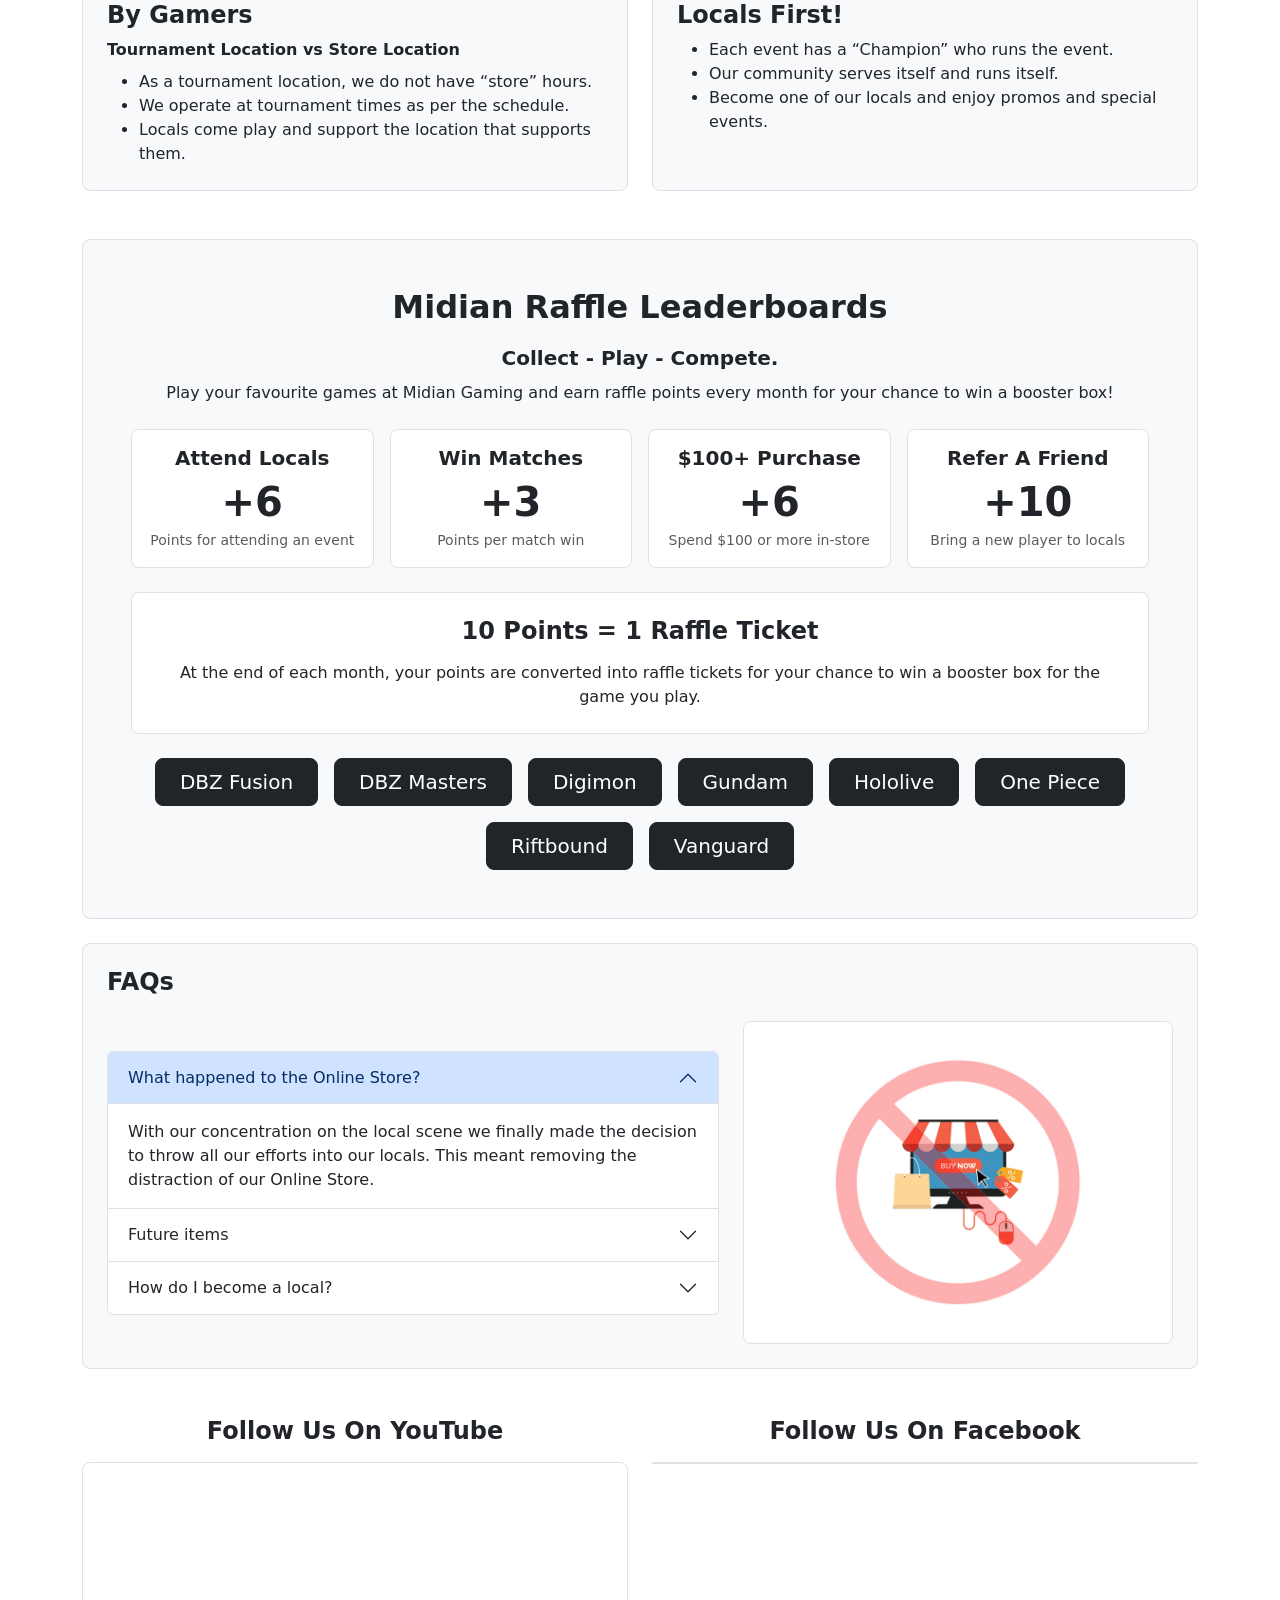
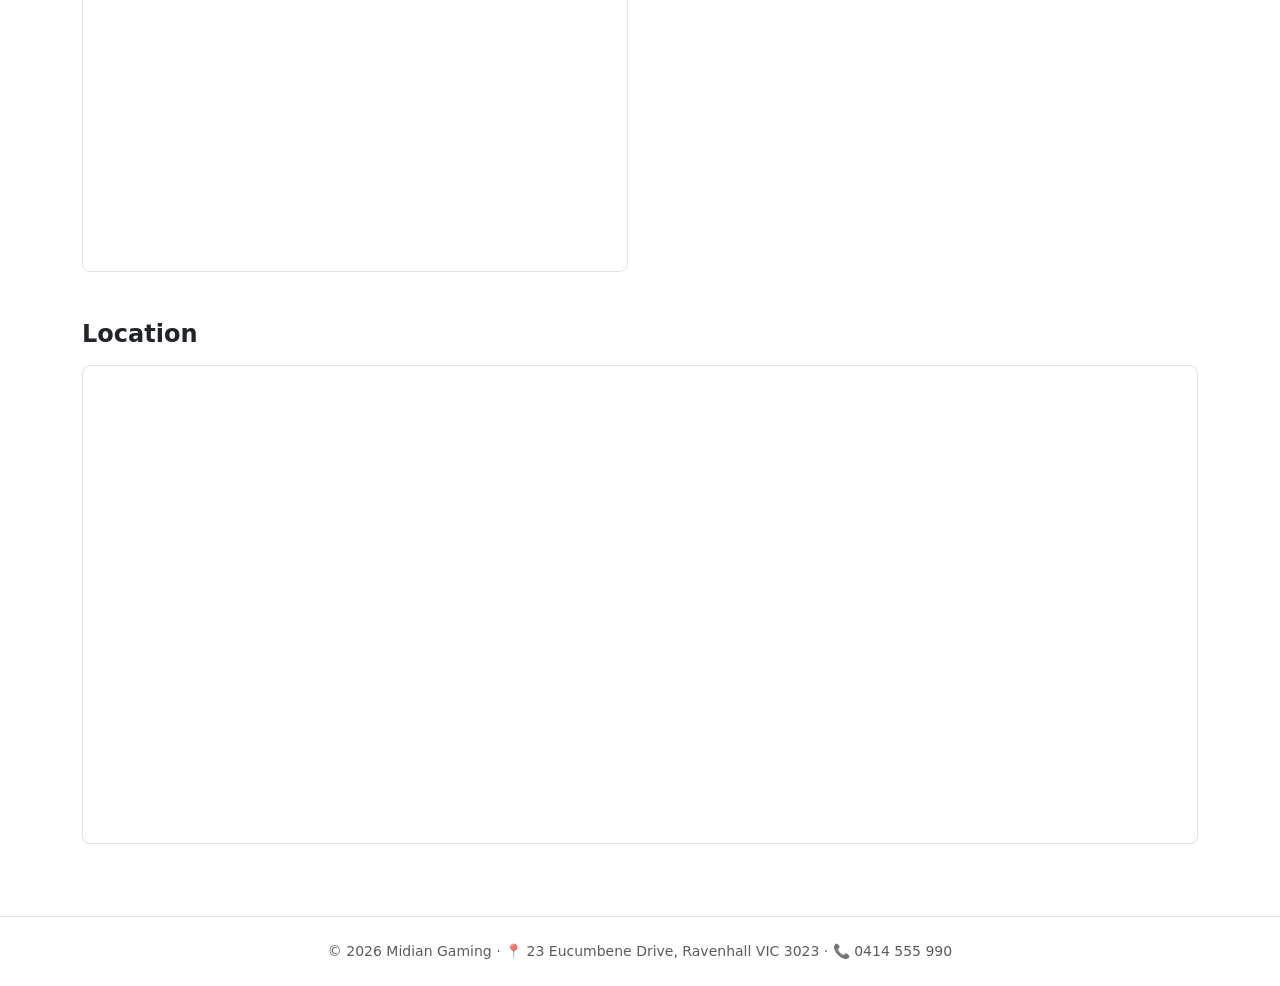
==== commit b7c34131: "Update index.html" ====
--- a/index.html
+++ b/index.html
@@ -217,7 +217,7 @@
                         Gundam
                     </a>
                 
-                    <a href="Hololive_leaderboard.html"
+                    <a href="hololive_leaderboard.html"
                        class="btn btn-dark btn-lg px-4">
                         Hololive
                     </a>
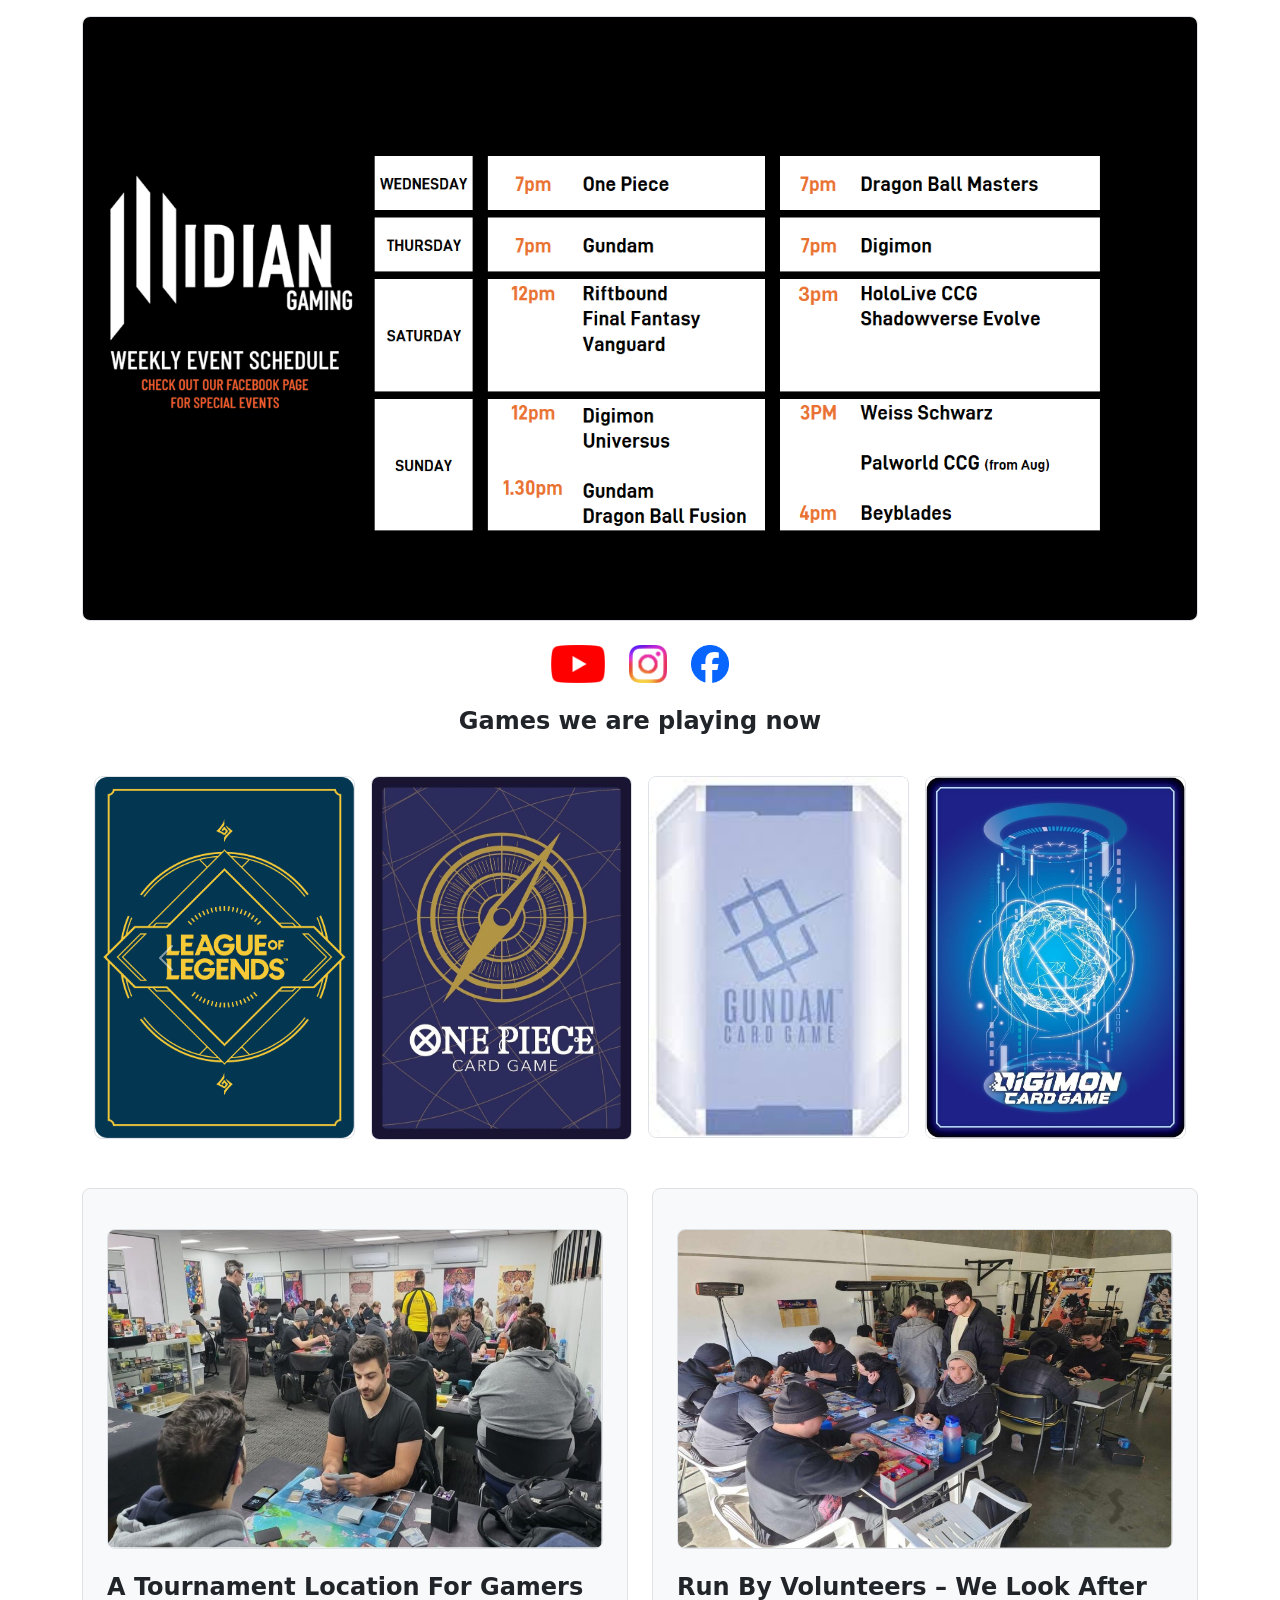
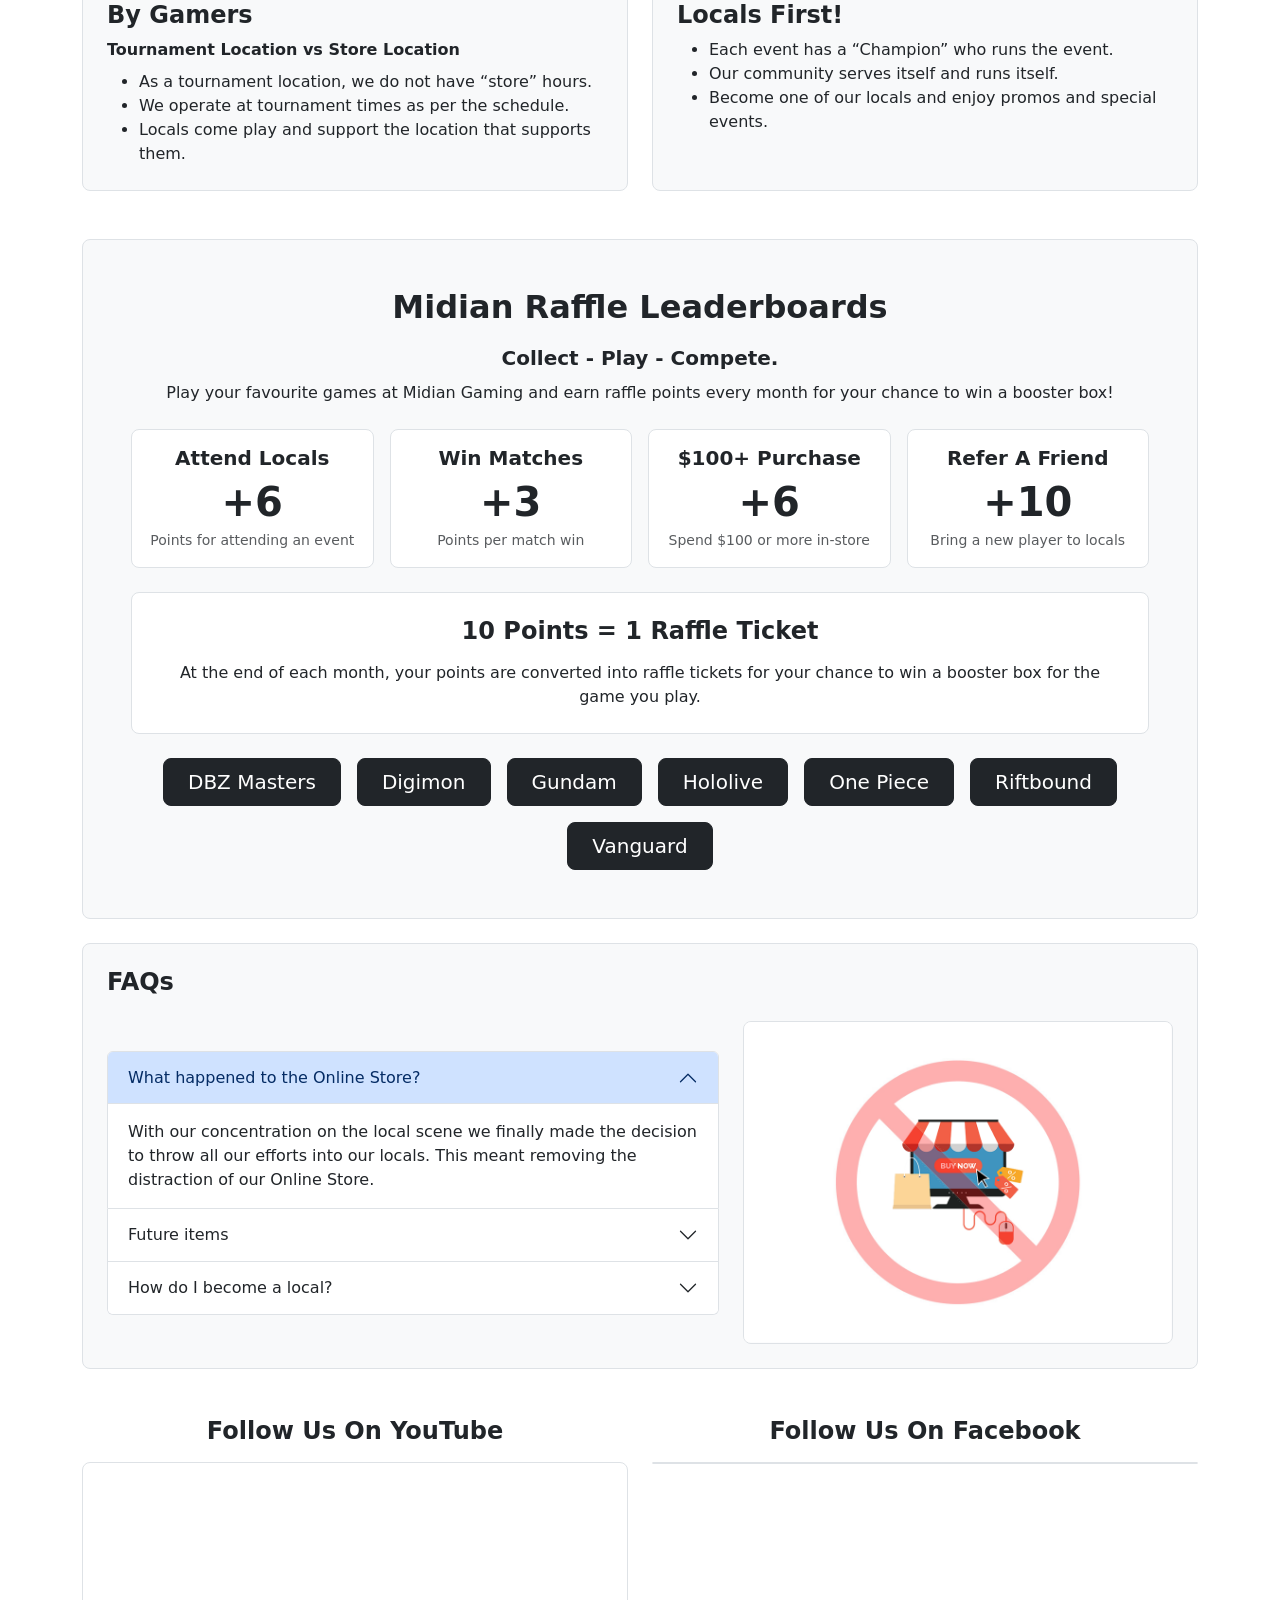
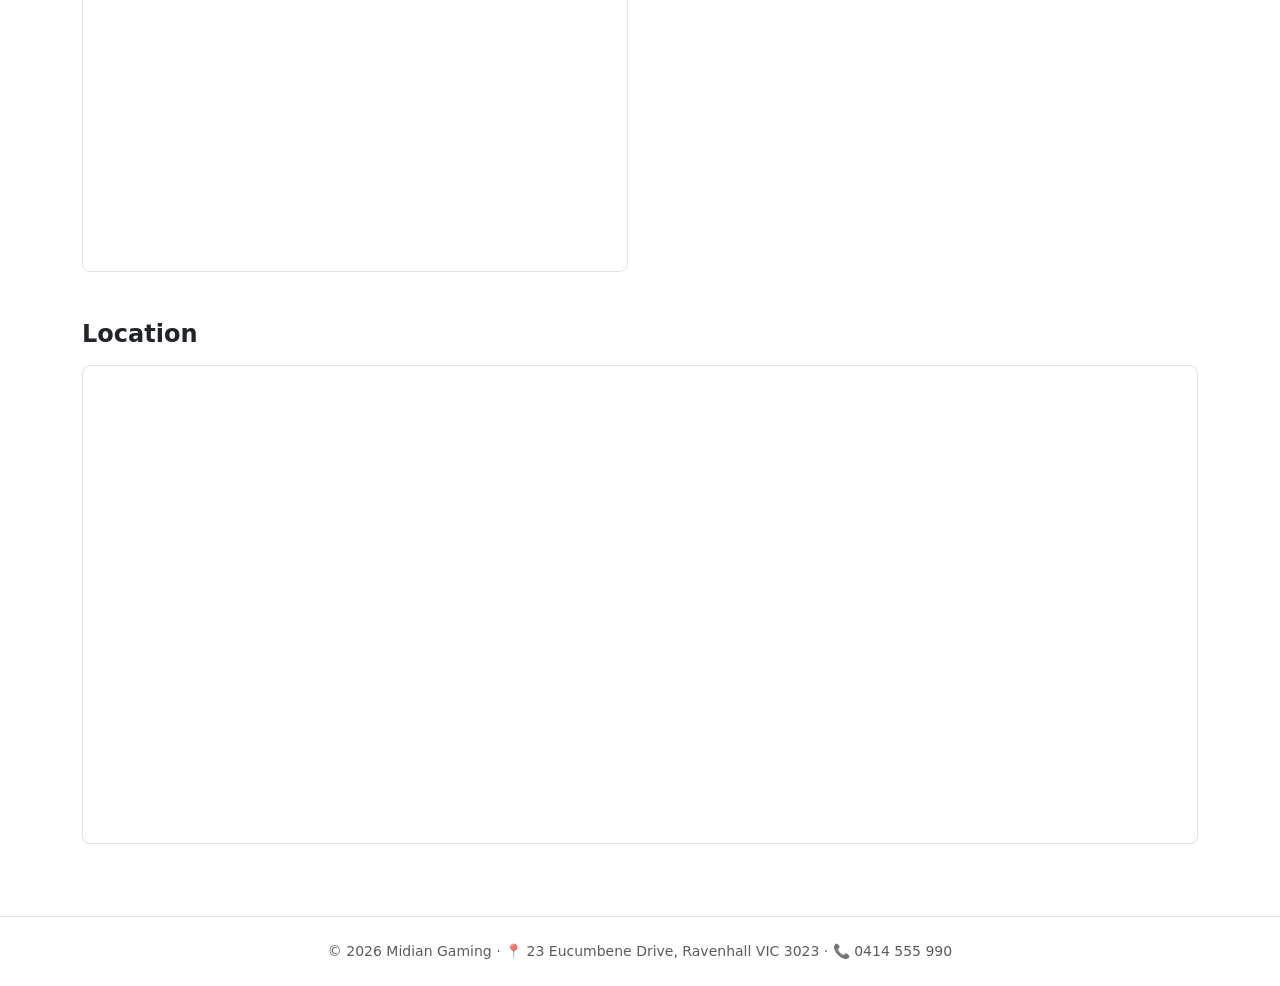
==== commit 570850c4: "Update index.html" ====
--- a/index.html
+++ b/index.html
@@ -197,12 +197,9 @@
                 <!-- Leaderboard Buttons -->
                 <div class="d-flex flex-wrap justify-content-center gap-3">
                 
-                    <a href="DBZFusion_leaderboard.html"
-                       class="btn btn-dark btn-lg px-4">
-                        DBZ Fusion
-                    </a>
-                
-                    <a href="DBZMasters_leaderboard.html"
+
+                
+                    <a href="DBZ_M_leaderboard.html"
                        class="btn btn-dark btn-lg px-4">
                         DBZ Masters
                     </a>
